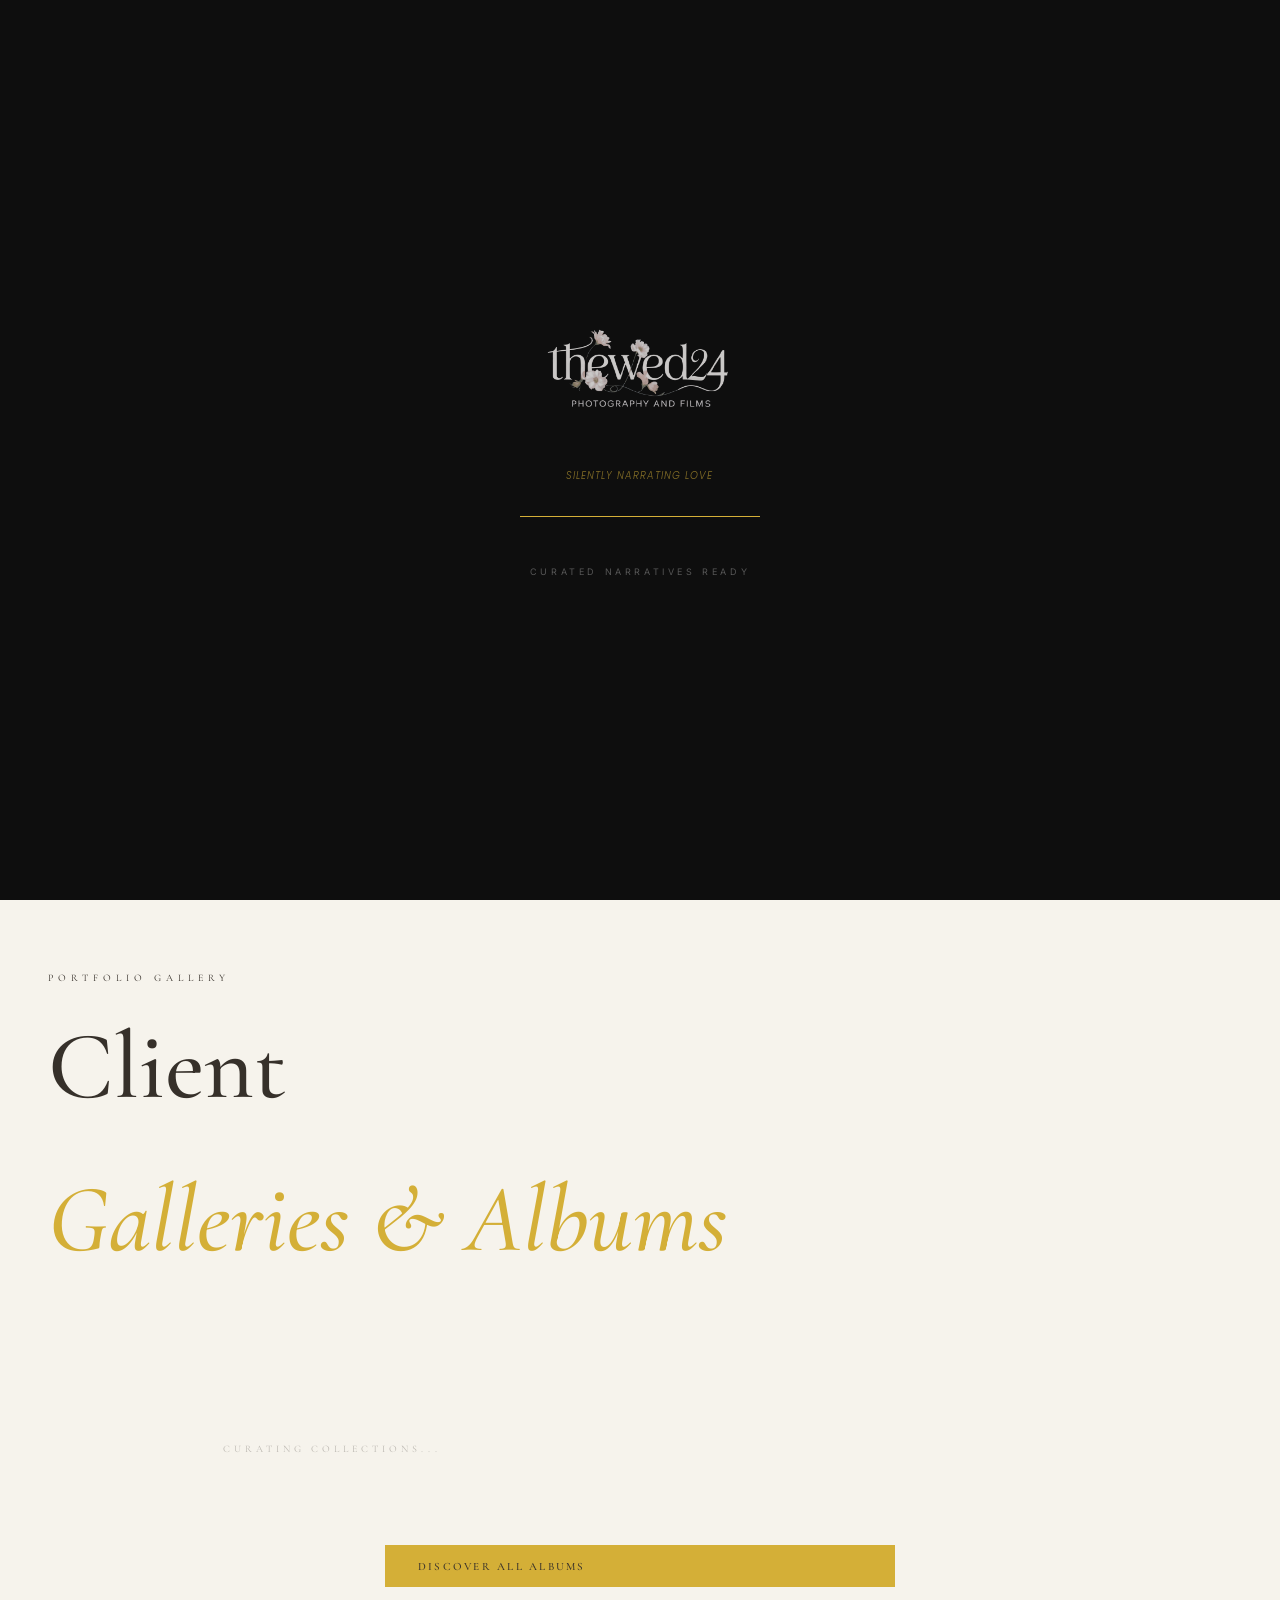
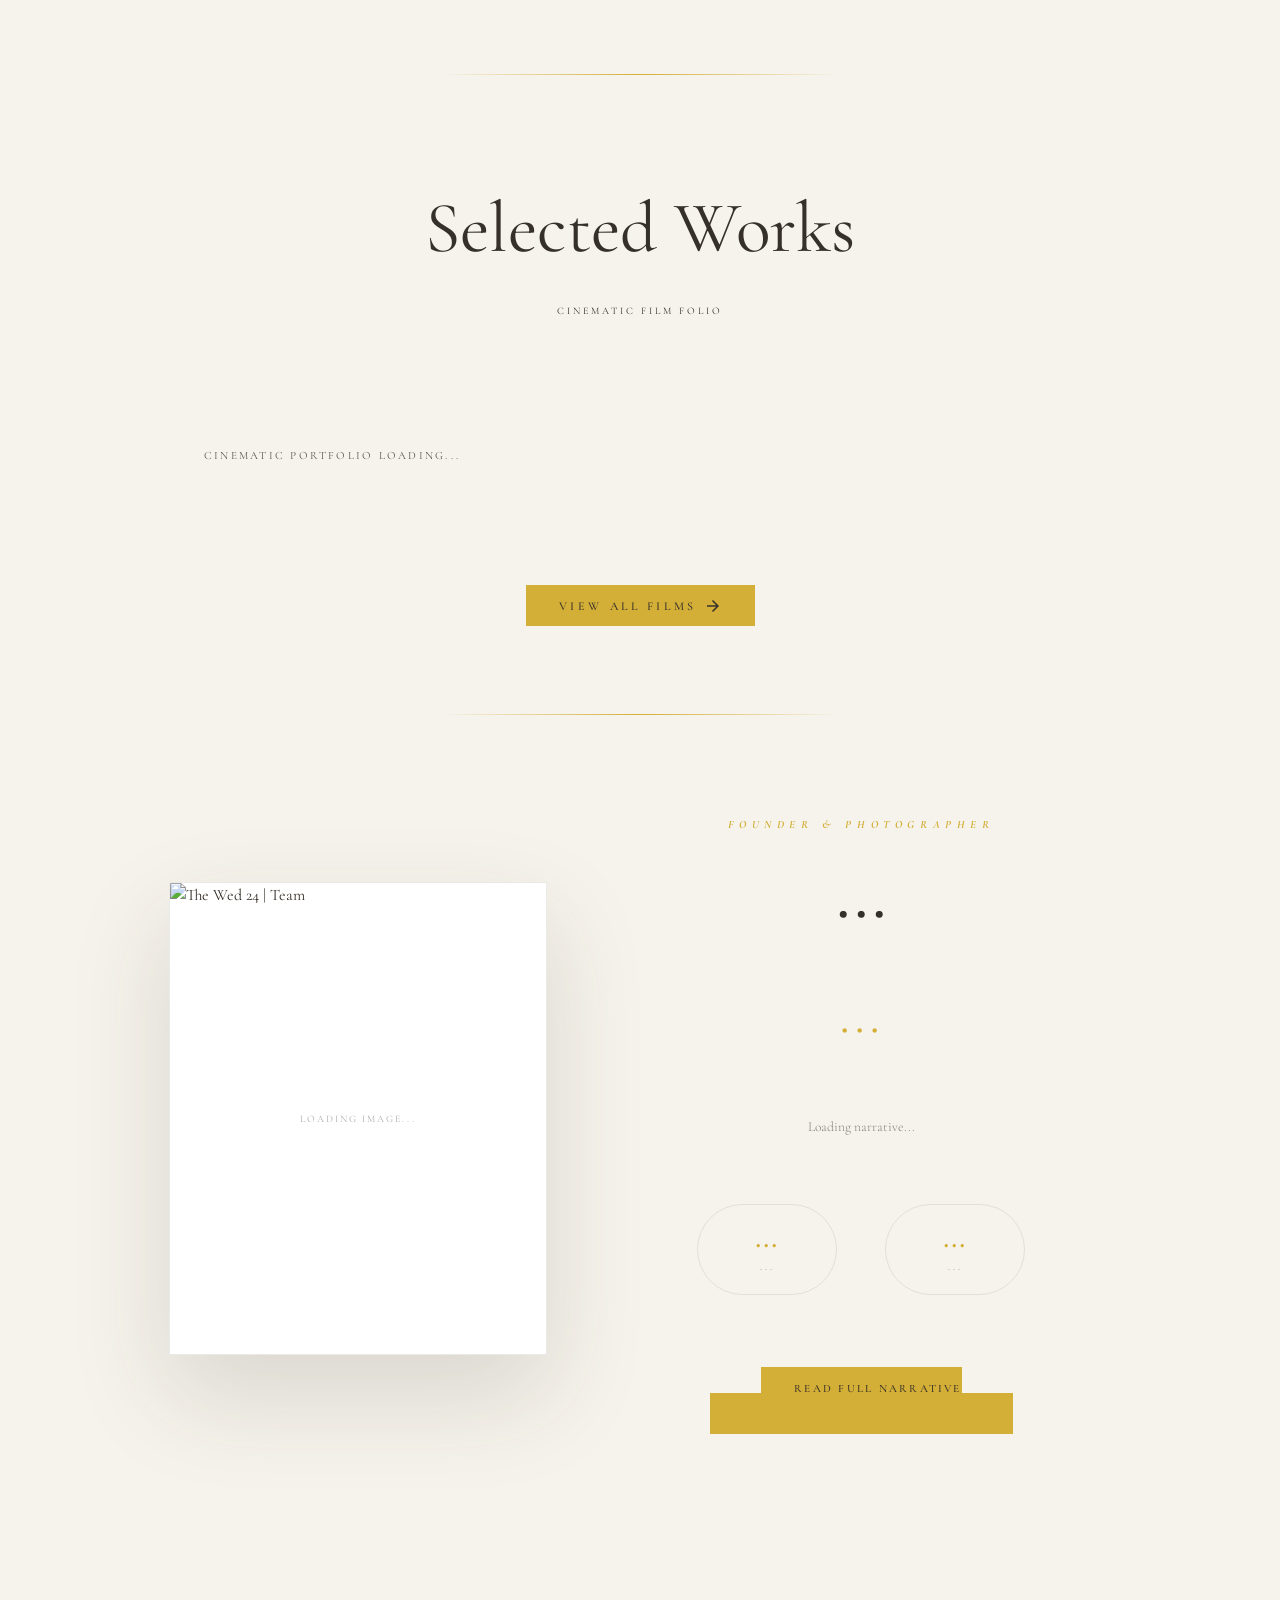
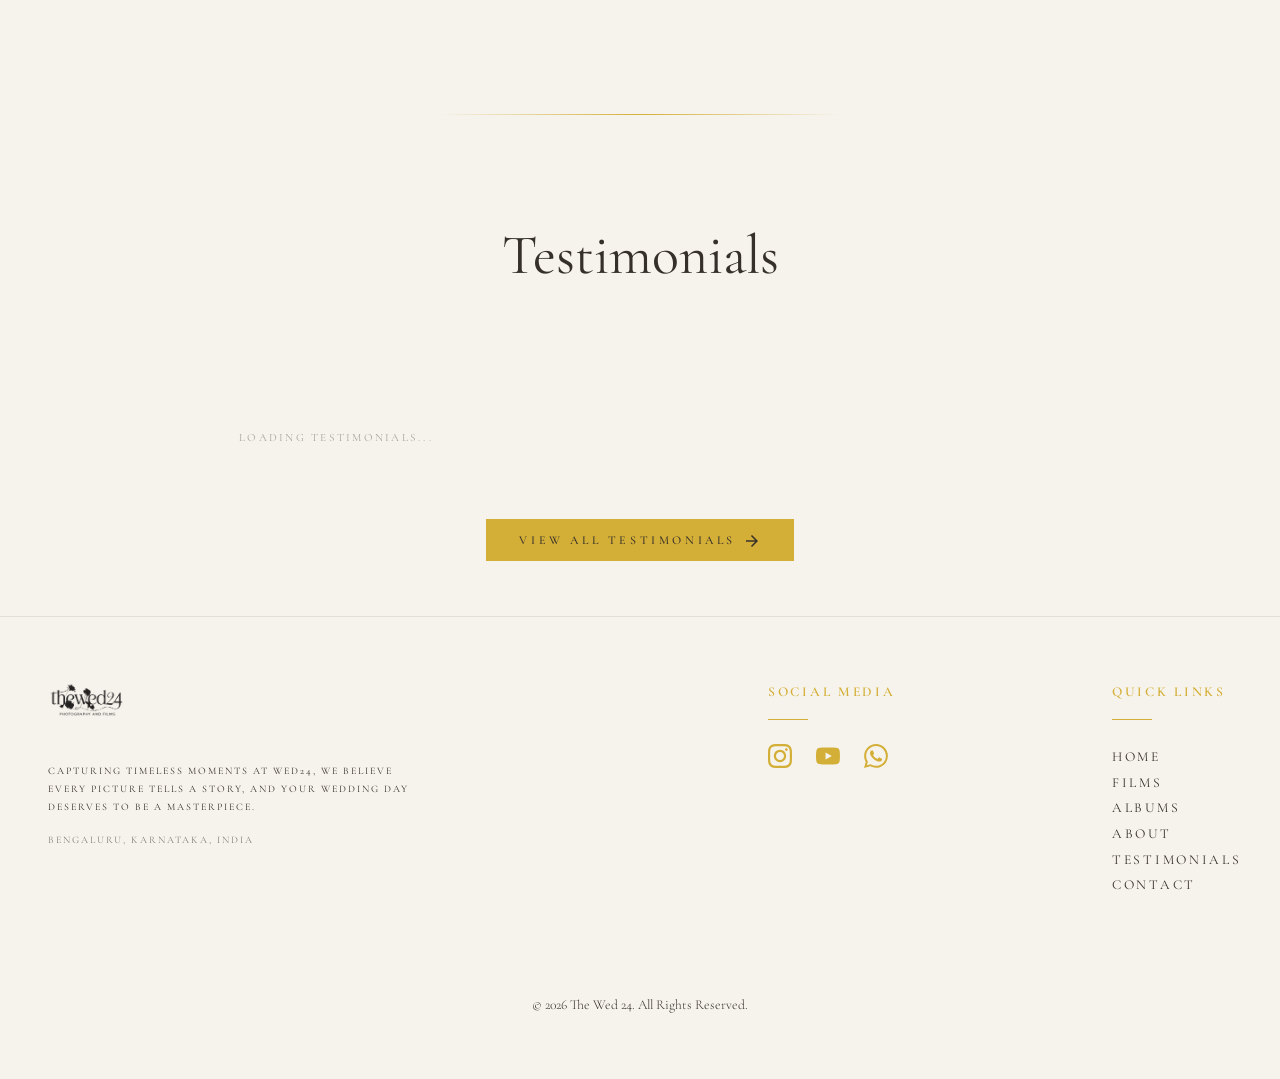
==== index.html @ e9e5adc2 "feat: enhance preloader and hero styles, update Open Graph metadata, and add linting configuration C" ====
<!DOCTYPE html>
<html lang="en">

<head>
    <meta charset="UTF-8">
    <meta name="viewport" content="width=device-width, initial-scale=1.0">
    <title>The Wed 24 | Wedding Cinematography | Bengaluru</title>
    <meta name="description"
        content="Cinematic luxury wedding photography and videography by The Wed 24. Capturing silent narratives for the timeless romantic in Bengaluru and across India.">
    <meta name="keywords"
        content="wedding photographer Bengaluru, wedding videographer Bengaluru, luxury wedding photography India, cinematic wedding films, The Wed 24">
    <link rel="canonical" href="https://thewed24.com/">
    <meta http-equiv="Content-Security-Policy" content="upgrade-insecure-requests">
    <link rel="icon" type="image/png" href="assets/the_wed_24_logo.png">

    <!-- Open Graph / Facebook -->
    <meta property="og:type" content="website">
    <meta property="og:url" content="https://thewed24.com/">
    <meta property="og:title" content="The Wed 24 | Wedding Cinematography | Bengaluru">
    <meta property="og:description"
        content="Cinematic luxury wedding photography and videography by The Wed 24. Capturing silent narratives for the timeless romantic.">
    <meta property="og:image" content="https://thewed24.com/assets/the_wed_24_logo.png">
    <meta property="og:image:type" content="image/png">
    <meta property="og:image:width" content="600">
    <meta property="og:image:height" content="600">

    <!-- Twitter -->
    <meta property="twitter:card" content="summary_large_image">
    <meta property="twitter:url" content="https://thewed24.com/">
    <meta property="twitter:title" content="The Wed 24 | Wedding Cinematography | Bengaluru">
    <meta property="twitter:description"
        content="Cinematic luxury wedding photography and videography by The Wed 24. Capturing silent narratives for the timeless romantic.">
    <meta property="twitter:image" content="https://thewed24.com/assets/the_wed_24_logo.png">

    <!-- JSON-LD Structured Data -->
    <script type="application/ld+json">
    {
      "@context": "https://schema.org",
      "@type": "LocalBusiness",
      "name": "The Wed 24",
      "image": "https://thewed24.com/assets/laptop-hero.JPG",
      "@id": "https://thewed24.com",
      "url": "https://thewed24.com",
      "telephone": "+919535802538",
      "address": {
        "@type": "PostalAddress",
        "streetAddress": "",
        "addressLocality": "Bengaluru",
        "addressRegion": "Karnataka",
        "postalCode": "",
        "addressCountry": "IN"
      },
      "geo": {
        "@type": "GeoCoordinates",
        "latitude": 12.9716,
        "longitude": 77.5946
      },
      "openingHoursSpecification": {
        "@type": "OpeningHoursSpecification",
        "dayOfWeek": [
          "Monday",
          "Tuesday",
          "Wednesday",
          "Thursday",
          "Friday",
          "Saturday"
        ],
        "opens": "09:00",
        "closes": "18:00"
      },
      "sameAs": [
        "https://www.instagram.com/thewed24"
      ]
    }
    </script>

    <!-- Fonts -->
    <link rel="preconnect" href="https://fonts.googleapis.com">
    <link rel="preconnect" href="https://fonts.gstatic.com" crossorigin>
    <link
        href="https://fonts.googleapis.com/css2?family=Cormorant+Garamond:ital,wght@0,300;0,400;0,500;0,600;0,700;1,300;1,400;1,500;1,600;1,700&family=Poppins:wght@200;300;400;500;600&family=Noto+Serif:ital,wght@0,300;0,400;0,700;1,300&family=Inter:wght@200;300;400;500&family=Playfair+Display:ital,wght@0,400;0,700;1,400&display=swap"
        rel="stylesheet">
    <link href="https://fonts.googleapis.com/icon?family=Material+Icons" rel="stylesheet">
    <link
        href="https://fonts.googleapis.com/css2?family=Material+Symbols+Outlined:opsz,wght,FILL,GRAD@20..48,100..700,0..1,-50..200"
        rel="stylesheet">

    <!-- Styles -->
    <link rel="stylesheet" href="css/main.css?v=2">
    <link rel="stylesheet" href="css/components.css?v=2">
    <link rel="stylesheet" href="css/animations.css?v=2">
    <link rel="stylesheet" href="css/preloader.css?v=2">


    <style>
        /* Page-specific overrides or small tweaks */
        .hero-section {
            height: 100vh;
            display: flex;
            flex-direction: column;
            align-items: center;
            justify-content: center;
            position: relative;
            overflow: hidden;
            text-align: center;
        }

        .hero-image {
            width: 100%;
            height: 100%;
            object-fit: cover;
            display: block;
        }

        @media (max-width: 1024px) {
            .hero-section {
                grid-template-columns: 1fr;
                text-align: center;
            }

            .hero-image {
                position: absolute;
                inset: 0;
                opacity: 0.3;
                z-index: 0;
            }
        }

        .hero-content {
            z-index: 10;
            max-width: 800px;
            padding: 0 2rem;
        }

        .hero-content h1 {
            font-size: clamp(3rem, 10vw, 8rem);
            line-height: 0.9;
            margin-bottom: 2rem;
        }

        .hero-content h1 span.italic {
            display: inline-block;
        }

        .bento-grid {
            display: grid;
            grid-template-columns: repeat(12, 1fr);
            gap: 2rem;
        }

        @media (max-width: 768px) {
            .bento-grid {
                grid-template-columns: 1fr;
            }
        }

        /* Bio section consistency with About page */
        .bio-item {
            display: flex;
            align-items: center;
            justify-content: center;
            gap: 4rem;
            margin-bottom: 12rem;
        }

        .bio-image {
            width: 32%;
            max-width: 400px;
            aspect-ratio: 4/5;
            overflow: hidden;
            border: 1px solid var(--color-outline);
            background: var(--color-surface);
            box-shadow: 0 40px 100px rgba(54, 48, 42, 0.15);
        }

        .bio-content {
            width: 45%;
            max-width: 500px;
        }

        @media (max-width: 768px) {
            .bio-item {
                flex-direction: column !important;
                gap: 3rem;
                text-align: center;
            }

            .bio-image {
                width: 85%;
                max-width: 350px;
                margin: 0 auto;
            }

            .bio-content {
                width: 100%;
            }
        }
    </style>
</head>

<body>

    <!-- Premium Preloader -->
    <div id="preloader">
        <div class="preloader-content">
            <div class="preloader-logo">
                <img src="assets/the_wed_24_logo.png" alt="The Wed 24 Logo"
                    class="preloader-logo-img">
                <span class="preloader-italic brand-tagline uppercase text-[10px]" style="display: block;">Silently
                    Narrating Love</span>
            </div>

            <div class="preloader-bar-container">
                <div class="preloader-bar"></div>
            </div>

            <p class="preloader-status loading-pulse">Curating your cinematic experience...</p>
        </div>
    </div>

    <!-- Header -->
    <header id="main-header">
        <div class="logo">
            <a href="/">
                <img src="assets/the_wed_24_logo.png" alt="The Wed 24 Logo" class="header-logo">
            </a>
        </div>
        <nav class="hidden-mobile">
            <ul>
                <li><a href="films">Films</a></li>
                <li><a href="album">Albums</a></li>
                <li><a href="pre-wedding">Pre-Wedding</a></li>
                <li><a href="about">About</a></li>
                <li><a href="testimonials">Testimonials</a></li>
            </ul>
        </nav>
        <div class="flex items-center gap-6">
            <a href="contact" class="btn hidden-mobile">Contact</a>
            <button class="mobile-menu-btn" id="menu-open">
                <span class="material-symbols-outlined">menu</span>
            </button>
        </div>
    </header>

    <!-- Mobile Nav Overlay -->
    <div class="mobile-nav-overlay" id="mobile-menu">
        <button class="close-menu-btn" id="menu-close">
            <span class="material-symbols-outlined">close</span>
        </button>
        <a href="films">Films</a>
        <a href="album">Albums</a>
        <a href="pre-wedding">Pre-Wedding</a>
        <a href="about">About</a>
        <a href="testimonials">Testimonials</a>
        <a href="contact">Contact</a>
    </div>

    <!-- Hero Section -->
    <section class="hero-section section-dark">
        <div class="absolute inset-0 z-0 h-full w-full">
            <img src="assets/laptop-hero.JPG" alt="The Wed 24 | Luxury Cinematic Frame" class="hero-image hero-zoom">
            <div class="absolute inset-0 bg-black/60"></div>
        </div>

        <div class="hero-content relative z-10" style="text-shadow: 0 2px 20px rgba(0,0,0,0.4);">
                    <h1 class="brand-headline stagger-in delay-1 text-shadow-lg">The Silent <br> <span
                        class="italic font-light">Narrative</span></h1>
            <p class="brand-tagline tracking-vogue-lg uppercase text-xs stagger-in delay-2 mb-16">
                Cinematography for the
                timeless romantic</p>

            <div class="hero-actions pt-8">
                <a href="contact" class="btn btn-primary px-16 py-5 text-sm tracking-widest stagger-in delay-3"
                    class="btn btn-primary px-16 py-5 text-sm tracking-widest stagger-in delay-3 btn-consultation">Book
                    Consultation</a>
            </div>
        </div>
    </section>


    <!-- Albums section Preview (Moved to follow Hero) -->
    <section class="py-32 px-12 overflow-hidden">
        <div class="max-w-7xl mx-auto">
            <div class="flex flex-col md:flex-row justify-between items-end gap-12 mb-24 fade-in">
                <div>
                    <span class="text-[10px] tracking-[0.5em] text-primary/60 uppercase block mb-4">Portfolio
                        Gallery</span>
                    <h2 class="brand-headline text-7xl md:text-8xl mb-12">Client <br> <span
                            class="italic text-primary">Galleries & Albums</span></h2>
                </div>
            </div>

            <div id="homeAlbumsContainer" class="grid grid-cols-1 md:grid-cols-2 lg:grid-cols-3 gap-x-12 gap-y-32">
                <!-- Albums will be injected here -->
                <div class="col-span-full py-20 text-center opacity-30 uppercase tracking-[0.4em] text-[10px]">
                    Curating Collections...
                </div>
            </div>

            <div class="text-center mt-24 fade-in">
                <a href="album" class="btn px-16 py-6 inline-flex items-center gap-6 group">
                    <span class="text-xs uppercase tracking-widest">Discover All Albums</span>
                    <span
                        class="material-icons text-lg transition-transform group-hover:translate-x-2">arrow_right_alt</span>
                </a>
            </div>
        </div>
    </section>

    <div class="section-divider-gold fade-in"></div>

    <!-- Selected Works -->

    <section class="py-32 px-12 max-w-7xl">
        <div class="text-center mb-32">
            <h2 class="text-6xl font-normal fade-in mb-4">Selected Works</h2>
            <p class="text-[10px] tracking-vogue uppercase fade-in">Cinematic Film Folio</p>
        </div>

        <div id="homeSelectedWorksContainer" class="grid grid-cols-1 md:grid-cols-2 gap-x-12 gap-y-24">
            <!-- Loading Indicator -->
            <div class="col-span-full py-20 text-center opacity-80 uppercase tracking-widest text-xs animate-pulse">
                Cinematic Portfolio Loading...
            </div>
        </div>

        <!-- View All Films CTA -->
        <div class="text-center mt-32 fade-in">
            <a href="films" class="btn px-16 py-5 inline-flex items-center gap-4 group">
                View All Films
                <span class="material-icons text-lg transition-transform group-hover:translate-x-1">arrow_forward</span>
            </a>
        </div>
    </section>

    <div class="section-divider-gold fade-in"></div>

    <section class="py-32 px-12 max-w-7xl mx-auto">
        <!-- Profile 01: The Filmmaker -->
        <div class="bio-item">
            <div class="bio-image box-shadow-premium relative bg-surface-lowest">
                <!-- Loading State -->
                <div id="homeAboutImageLoader"
                    class="absolute inset-0 flex items-center justify-center opacity-40 uppercase tracking-widest text-[10px] z-10 transition-opacity duration-500">
                    Loading Image...
                </div>
                <img id="homeAboutImage" src="" alt="The Wed 24 | Team"
                    class="w-full h-full object-cover relative z-20 opacity-0 transition-opacity duration-1000"
                    onload="this.style.opacity='1'; const l=document.getElementById('homeAboutImageLoader'); if(l){l.style.display='none';}">
            </div>

            <div class="bio-content text-center">
                <span class="text-primary text-xs uppercase tracking-[0.5em] mb-12 block italic font-bold font-serif opacity-90">Founder &
                    Photographer</span>
                <h2 class="brand-headline text-6xl lg:text-7xl mb-12 leading-[0.9] text-center w-full">
                    <span id="homeAboutName">...</span> <br>
                    <span id="homeAboutSubName"
                        class="text-primary italic font-light opacity-90 text-5xl lg:text-6xl block">...</span>
                </h2>

                <div id="homeAboutBio"
                    class="philosophy-text space-y-10 text-sm lg:text-base opacity-60 leading-relaxed font-light max-w-lg mx-auto text-center">
                    <p>Loading narrative...</p>
                </div>

                <!-- Stats Pill Buttons -->
                <div class="mt-16 flex flex-wrap justify-center gap-12 bio-stats-container">
                    <div class="flex flex-col items-center stat-btn">
                        <span id="homeAboutStat1Val"
                            class="stat-number text-primary text-4xl italic font-serif font-bold">...</span>
                        <span id="homeAboutStat1Label"
                            class="stat-label text-[10px] uppercase tracking-[0.3em] mt-2 opacity-60">...</span>
                    </div>
                    <div class="flex flex-col items-center stat-btn">
                        <span id="homeAboutStat2Val"
                            class="stat-number text-primary text-4xl italic font-serif font-bold">...</span>
                        <span id="homeAboutStat2Label"
                            class="stat-label text-[10px] uppercase tracking-[0.3em] mt-2 opacity-60">...</span>
                    </div>
                </div>

                <div class="mt-20">
                    <a href="about" class="btn px-16 py-6 inline-flex items-center gap-6 group">
                        <span class="text-xs uppercase tracking-widest">Read Full Narrative</span>
                        <span
                            class="material-icons text-lg transition-transform group-hover:translate-x-2">arrow_right_alt</span>
                    </a>
                </div>
            </div>
        </div>
    </section>


    <div class="section-divider-gold fade-in"></div>

    <!-- Testimonial Section -->
    <section class="py-32 px-12">
        <h2 class="text-5xl text-center mb-32 font-normal fade-in">Testimonials</h2>
        <div id="homeTestimonialsContainer" class="grid grid-cols-1 md:grid-cols-2 gap-8 md:gap-12 max-w-7xl mx-auto">
            <!-- Dynamic Testimonials will be injected here from Supabase -->
            <div class="col-span-full py-12 text-center opacity-40 uppercase tracking-widest text-xs">Loading
                Testimonials...</div>
        </div>

        <!-- View All Testimonials CTA -->
        <div class="text-center mt-20 fade-in">
            <a href="testimonials" class="btn px-16 py-5 inline-flex items-center gap-4 group">
                View All Testimonials
                <span class="material-icons text-lg transition-transform group-hover:translate-x-1">arrow_forward</span>
            </a>
        </div>
    </section>



    <!-- Footer -->
    <footer class="py-32 px-12 border-t border-outline">
        <div class="max-w-7xl mx-auto">
            <!-- Footer Main Grid -->
            <div class="grid grid-cols-1 md:grid-cols-4 gap-20 lg:gap-32 mb-12 fade-in">
                <!-- Branding Column -->
                <div class="md:col-span-2">
                    <div class="mb-8">
                        <img src="assets/the_wed_24_logo.png" alt="The Wed 24 Logo" class="footer-logo"
                            class="footer-logo-img">
                    </div>
                    <p class="text-[10px] leading-relaxed uppercase tracking-[0.2em] max-w-sm mb-4">
                        Capturing Timeless Moments At Wed24, we believe every picture tells a story, and your wedding
                        day deserves to be a masterpiece.
                    </p>
                    <div class="text-[10px] uppercase tracking-[0.2em] opacity-60">
                        <p>Bengaluru, Karnataka, India</p>
                    </div>
                </div>

                <!-- Social & Connect Column -->
                <div class="md:col-span-1 md:pl-12 lg:pl-16">
                    <h5 class="text-sm uppercase tracking-[0.2em] text-primary mb-4 font-semibold">Social Media</h5>
                    <div class="w-10 h-px bg-primary mb-6"></div>
                    <div class="flex items-center gap-6 stagger-container">
                        <!-- Instagram -->
                        <a href="https://www.instagram.com/thewed24" target="_blank"
                            class="text-primary hover:opacity-100 transition-all footer-social-link"
                            aria-label="Instagram" rel="noopener">
                            <svg class="w-6 h-6 fill-primary" viewBox="0 0 24 24" xmlns="http://www.w3.org/2000/svg">
                                <path
                                    d="M12 2.163c3.204 0 3.584.012 4.85.07 3.252.148 4.771 1.691 4.919 4.919.058 1.265.069 1.645.069 4.849 0 3.205-.012 3.584-.069 4.849-.149 3.225-1.664 4.771-4.919 4.919-1.266.058-1.644.07-4.85.07-3.204 0-3.584-.012-4.849-.07-3.26-.149-4.771-1.699-4.919-4.92-.058-1.265-.07-1.644-.07-4.849 0-3.204.013-3.583.07-4.849.149-3.227 1.664-4.771 4.919-4.919 1.266-.057 1.645-.069 4.849-.069zm0-2.163c-3.259 0-3.667.014-4.947.072-4.358.2-6.78 2.618-6.98 6.98-.059 1.281-.073 1.689-.073 4.948 0 3.259.014 3.668.072 4.948.2 4.358 2.618 6.78 6.98 6.98 1.281.058 1.689.072 4.948.072 3.259 0 3.668-.014 4.948-.072 4.354-.2 6.782-2.618 6.979-6.98.059-1.28.073-1.689.073-4.948 0-3.259-.014-3.667-.072-4.947-.196-4.354-2.617-6.78-6.979-6.98-1.281-.059-1.69-.073-4.949-.073zm0 5.838c-3.403 0-6.162 2.759-6.162 6.162s2.759 6.163 6.162 6.163 6.162-2.759 6.162-6.163c0-3.403-2.759-6.162-6.162-6.162zm0 10.162c-2.209 0-4-1.79-4-4 0-2.209 1.791-4 4-4s4 1.791 4 4c0 2.21-1.791 4-4 4zm6.406-11.845c-.796 0-1.441.645-1.441 1.44s.645 1.44 1.441 1.44c.795 0 1.439-.645 1.439-1.44s-.644-1.44-1.439-1.44z" />
                            </svg>
                        </a>
                        <!-- YouTube -->
                        <a href="https://www.youtube.com/@thewed24" target="_blank"
                            class="text-primary hover:opacity-100 transition-all footer-social-link"
                            aria-label="YouTube" rel="noopener">
                            <svg class="w-6 h-6 fill-primary" viewBox="0 0 24 24" xmlns="http://www.w3.org/2000/svg">
                                <path
                                    d="M23.498 6.186a3.016 3.016 0 0 0-2.122-2.136C19.505 3.545 12 3.545 12 3.545s-7.505 0-9.377.505A3.017 3.017 0 0 0 .502 6.186C0 8.07 0 12 0 12s0 3.93.502 5.814a3.016 3.016 0 0 0 2.122 2.136c1.871.505 9.376.505 9.376.505s7.505 0 9.377-.505a3.015 3.015 0 0 0 2.122-2.136C24 15.93 24 12 24 12s0-3.93-.502-5.814zM9.545 15.568V8.432L15.818 12l-6.273 3.568z" />
                            </svg>
                        </a>
                        <!-- WhatsApp -->
                        <a href="https://wa.me/919535802538" target="_blank"
                            class="text-primary hover:opacity-100 transition-all footer-social-link"
                            aria-label="WhatsApp" rel="noopener">
                            <svg class="w-6 h-6 fill-primary" viewBox="0 0 24 24" xmlns="http://www.w3.org/2000/svg">
                                <path
                                    d="M17.472 14.382c-.297-.149-1.758-.867-2.03-.967-.273-.099-.471-.148-.67.15-.197.297-.767.966-.94 1.164-.173.199-.347.223-.644.075-.297-.15-1.255-.463-2.39-1.475-.883-.788-1.48-1.761-1.653-2.059-.173-.297-.018-.458.13-.606.134-.133.298-.347.446-.52.149-.174.198-.298.298-.497.099-.198.05-.371-.025-.52-.075-.149-.669-1.612-.916-2.207-.242-.579-.487-.5-.669-.51-.173-.008-.371-.01-.57-.01-.198 0-.52.074-.792.372-.272.297-1.04 1.016-1.04 2.479 0 1.462 1.065 2.875 1.213 3.074.149.198 2.096 3.2 5.077 4.487.709.306 1.262.489 1.694.625.712.227 1.36.195 1.871.118.571-.085 1.758-.719 2.006-1.413.248-.694.248-1.289.173-1.413-.074-.124-.272-.198-.57-.347m-5.421 7.403h-.004a9.87 9.87 0 01-5.031-1.378l-.361-.214-3.741.982.998-3.648-.235-.374a9.86 9.86 0 01-1.51-5.26c.001-5.45 4.436-9.884 9.888-9.884 2.64 0 5.122 1.03 6.988 2.898a9.825 9.825 0 012.893 6.994c-.003 5.45-4.437 9.884-9.885 9.884m8.413-18.297A11.815 11.815 0 0012.05 0C5.495 0 .16 5.335.157 11.892c0 2.096.547 4.142 1.588 5.945L0 24l6.335-1.662c1.72.94 3.659 1.437 5.63 1.438h.004c6.554 0 11.89-5.335 11.893-11.893a11.821 11.821 0 00-3.48-8.413z" />
                            </svg>
                        </a>

                    </div>
                </div>

                <!-- Quick Links Column -->
                <div class="md:col-span-1 md:pl-12 lg:pl-20">
                    <h5 class="text-sm uppercase tracking-[0.2em] text-primary mb-4 font-semibold">Quick Links</h5>
                    <div class="w-10 h-px bg-primary mb-6"></div>
                    <ul class="space-y-6">
                        <li><a href="/" class="text-sm uppercase tracking-widest transition-colors">Home</a>
                        </li>
                        <li><a href="films" class="text-sm uppercase tracking-widest transition-colors">Films</a>
                        </li>
                        <li><a href="album" class="text-sm uppercase tracking-widest transition-colors">Albums</a>
                        </li>
                        <li><a href="about" class="text-sm uppercase tracking-widest transition-colors">About</a>
                        </li>
                        <li><a href="testimonials"
                                class="text-sm uppercase tracking-widest transition-colors">Testimonials</a>
                        </li>
                        <li><a href="contact" class="text-sm uppercase tracking-widest transition-colors">Contact</a>
                        </li>

                    </ul>
                </div>
            </div>
            <p class="pt-12 text-sm text-center font-light fade-in">
                © 2026 The Wed 24. All Rights Reserved.
            </p>
        </div>
    </footer>

    <!-- Firebase & Handlers -->
    <script type="module" src="js/preloader.js"></script>
    <script type="module" src="js/home-about-handler.js"></script>
    <script type="module" src="js/home-films-handler.js"></script>
    <script type="module" src="js/home-albums-handler.js"></script>
    <script type="module" src="js/testimonials-handler.js"></script>
    <script src="js/animations.js?v=2"></script>

    <script>
        // Header scroll effect
        window.onscroll = function () {
            var header = document.getElementById('main-header');
            if (window.pageYOffset > 50) {
                header.classList.add('scrolled');
            } else {
                header.classList.remove('scrolled');
            }
        };
    </script>
</body>

</html>
---- css/main.css ----
/* Ensure preloader tagline is block */
.preloader-italic.brand-tagline {
    display: block;
}
/* Ensure preloader tagline is block */
.preloader-italic.brand-tagline {
    display: block;
}
/* Ensure preloader tagline is block */
.preloader-italic.brand-tagline {
    display: block;
}

/* Ensure hero headline has text shadow */
.text-shadow-lg {
    text-shadow: 0 2px 20px rgba(0,0,0,0.4);
}
/* Remove inline style: display: block for preloader tagline */
.preloader-italic.brand-tagline {
    display: block;
}
/* Custom classes for moved inline styles */
.preloader-logo-img {
    height: 100px;
    width: auto;
    margin-bottom: 20px;
}

.footer-logo-img {
    height: 50px;
    width: auto;
}

.btn-consultation {
    background: var(--color-primary);
    color: #000;
    font-weight: 600;
    box-shadow: 0 10px 40px rgba(0,0,0,0.3);
}

.text-shadow-lg {
    text-shadow: 0 2px 20px rgba(0,0,0,0.4);
}
/* main.css - Global Design System for The Wed 24 */

/* Critical Utils */
.w-3 {
    width: 0.75rem !important;
}

.h-3 {
    height: 0.75rem !important;
}

.w-4 {
    width: 1rem !important;
}

.h-4 {
    height: 1rem !important;
}

.w-5 {
    width: 1.25rem !important;
}

.h-5 {
    height: 1.25rem !important;
}

.w-6 {
    width: 1.5rem !important;
}

.h-6 {
    height: 1.5rem !important;
}

.w-8 {
    width: 2rem !important;
}

.w-10 {
    width: 2.5rem !important;
    /* Lightly increased width as requested */
}

.h-px {
    height: 1px !important;
}

.mb-6 {
    margin-bottom: 1.5rem !important;
}

.bg-primary {
    background-color: var(--color-primary) !important;
}

.bg-surface-lowest {
    background-color: var(--color-surface-lowest) !important;
}

.border-outline {
    border-color: var(--color-outline) !important;
}

.text-\[9px\] {
    font-size: 9px !important;
}

.text-\[10px\] {
    font-size: 10px !important;
}

.text-\[11px\] {
    font-size: 11px !important;
}

.tracking-\[0\.1em\] {
    letter-spacing: 0.1em !important;
}

.tracking-\[0\.2em\] {
    letter-spacing: 0.2em !important;
}

.tracking-\[0\.4em\] {
    letter-spacing: 0.4em !important;
}

.tracking-\[0\.7em\] {
    letter-spacing: 0.7em !important;
}

.tracking-widest {
    letter-spacing: 0.2em !important;
}

.opacity-30 {
    opacity: 0.3 !important;
}

.opacity-40 {
    opacity: 0.4 !important;
}

.opacity-50 {
    opacity: 0.5 !important;
}

.opacity-60 {
    opacity: 0.6 !important;
}

.opacity-80 {
    opacity: 0.8 !important;
}

.leading-relaxed {
    line-height: 1.8 !important;
}

.max-w-sm {
    max-width: 24rem !important;
}

.pt-36 {
    padding-top: 9rem !important;
}

.mb-3 {
    margin-bottom: 0.75rem !important;
}

.gap-20 {
    gap: 5rem !important;
}

@media (min-width: 1024px) {
    .lg\:gap-32 {
        gap: 8rem !important;
    }

    .lg\:pl-16 {
        padding-left: 4rem !important;
    }

    .lg\:pl-20 {
        padding-left: 5rem !important;
    }
}

:root {
    /* Color Palette (Based on Lightbucket Productions) */
    --color-bg: #F6F3EC;
    --color-surface: #EFEBE1;
    --color-surface-container: #E8E2D2;
    --color-surface-high: #E0DACA;
    --color-surface-lowest: #FFFFFF;
    --color-on-surface: #36302A;
    --color-on-surface-variant: #6D645E;
    --color-primary: #D4AF37;
    /* Metallic Gold */
    --color-on-primary: #FFFFFF;
    --color-outline: rgba(54, 48, 42, 0.1);
    --text-primary: var(--color-on-surface);
    --text-secondary: var(--color-on-surface-variant);

    /* Typography Tokens */
    --font-headline: 'Cormorant Garamond', serif;
    --font-subheading: 'Cormorant Garamond', serif;
    --font-body: 'Cormorant Garamond', serif;
    --font-brand-headline: 'Cormorant Garamond', serif;
    --font-brand-tagline: 'Poppins', sans-serif;

    /* Spacing & Transitions */
    --transition-slow: 0.7s cubic-bezier(0.4, 0, 0.2, 1);
    --transition-medium: 0.4s ease;
}

* {
    margin: 0;
    padding: 0;
    box-sizing: border-box;
}

body {
    background-color: var(--color-bg);
    color: var(--text-primary);
    font-family: var(--font-body);
    line-height: 1.6;
    overflow-x: hidden;
    -webkit-font-smoothing: antialiased;
    -moz-osx-font-smoothing: grayscale;
}

.section-light {
    background-color: var(--color-bg);
    --text-primary: var(--color-on-surface);
    --text-secondary: var(--color-on-surface-variant);
    color: var(--text-primary);
}

.section-dark {
    background-color: var(--color-on-surface);
    --text-primary: var(--color-surface-lowest);
    --text-secondary: rgba(255, 255, 255, 0.6);
    color: var(--text-primary);
}

/* Ensure headings and common elements follow the section theme */
.section-dark h1, .section-dark h2, .section-dark h3, .section-dark h4, .section-dark h5, .section-dark h6 {
    color: var(--text-primary);
}

.section-dark .opacity-40, .section-dark .opacity-60 {
    color: var(--text-secondary);
}

.section-light h1, .section-light h2, .section-light h3, .section-light h4, .section-light h5, .section-light h6 {
    color: var(--text-primary);
}

h1,
h2,
h3,
h4,
.font-serif {
    font-family: var(--font-headline);
}

.brand-headline {
    font-family: var(--font-brand-headline) !important;
    font-weight: 500;
    color: var(--text-primary);
}

.brand-tagline {
    font-family: var(--font-brand-tagline) !important;
    font-weight: 300;
    color: var(--text-secondary);
}

a {
    color: inherit;
    text-decoration: none;
    transition: var(--transition-medium);
}

.footer-social-link {
    display: inline-flex;
    align-items: center;
    justify-content: center;
    padding: 0.6rem;
    margin: -0.6rem;
    border-radius: 50%;
}

.footer-social-link:hover {
    background: rgba(212, 175, 55, 0.1);
}

ul {
    list-style: none;
}

/* Base Utilities */
.tracking-vogue {
    letter-spacing: 0.3em;
}

.tracking-vogue-lg {
    letter-spacing: 0.5em;
}

.tracking-\[0\.3em\] {
    letter-spacing: 0.3em;
}

.tracking-\[0\.4em\] {
    letter-spacing: 0.4em;
}

.tracking-\[0\.5em\] {
    letter-spacing: 0.5em;
}

.tracking-tight {
    letter-spacing: -0.02em;
}

.uppercase {
    text-transform: uppercase;
}

.italic {
    font-style: italic;
}

.font-light {
    font-weight: 300;
}

.font-normal {
    font-weight: 400;
}

.font-medium {
    font-weight: 500;
}

.font-semibold {
    font-weight: 600 !important;
}

.font-bold {
    font-weight: 700 !important;
}

.text-primary {
    color: var(--color-primary);
}

.text-xs {
    font-size: 0.7rem;
}

.text-sm {
    font-size: 0.85rem;
}

.text-lg {
    font-size: 1.1rem;
}

.text-xl {
    font-size: 1.25rem;
}

.text-2xl {
    font-size: 1.5rem;
}

.text-3xl {
    font-size: 2rem;
}

.text-4xl {
    font-size: 2.5rem;
}

.text-5xl {
    font-size: 3.5rem;
}

.text-6xl {
    font-size: 4.5rem;
}

.text-7xl {
    font-size: 6rem;
}

.text-center {
    text-align: center;
}

.text-right {
    text-align: right;
}

.max-w-7xl {
    max-width: 1280px;
    margin: 0 auto;
}

.max-w-2xl {
    max-width: 42rem;
}

.px-12 {
    padding-left: 3rem;
    padding-right: 3rem;
}

.pl-12 {
    padding-left: 3rem;
}

.py-24 {
    padding-top: 3rem;
    padding-bottom: 3rem;
}

.py-32 {
    padding-top: 4rem;
    padding-bottom: 4rem;
}
.py-16 {
    padding-top: 2rem !important;
    padding-bottom: 2rem !important;
}

.section-divider-gold {
    max-width: 400px;
    width: 80%;
    height: 1px;
    background: linear-gradient(90deg, transparent, var(--color-primary), transparent);
    margin: 2rem auto;
    opacity: 0.4;
}

/* Margin & Padding Utilities */
.mt-4 {
    margin-top: 1rem;
}

.mt-8 {
    margin-top: 2rem;
}

.mt-12 {
    margin-top: 3rem;
}

.mt-16 {
    margin-top: 4rem;
}

.mt-20 {
    margin-top: 5rem;
}

.mt-24 {
    margin-top: 6rem;
}

.mt-28 {
    margin-top: 7rem;
}

.mt-32 {
    margin-top: 8rem;
}

.mb-4 {
    margin-bottom: 1rem;
}

.mb-8 {
    margin-bottom: 2rem;
}

.mb-12 {
    margin-bottom: 3rem;
}

.mb-16 {
    margin-bottom: 4rem;
}

.mb-20 {
    margin-bottom: 5rem;
}

.mb-24 {
    margin-bottom: 6rem;
}

.mb-28 {
    margin-bottom: 7rem;
}

.mb-32 {
    margin-bottom: 8rem;
}

.pt-12 {
    padding-top: 3rem;
}

.pt-16 {
    padding-top: 4rem;
}

.pt-32 {
    padding-top: 8rem;
}

.pb-12 {
    padding-bottom: 3rem;
}

.pb-32 {
    padding-bottom: 8rem;
}

.px-16 {
    padding-left: 4rem;
    padding-right: 4rem;
}

.py-5 {
    padding-top: 1.25rem;
    padding-bottom: 1.25rem;
}

/* Icon Alignment */
.material-icons {
    vertical-align: middle;
    display: inline-flex;
    align-items: center;
    justify-content: center;
}

.border-t {
    border-top-width: 1px;
    border-top-style: solid;
}

.border-white\/5 {
    border-color: rgba(255, 255, 255, 0.05);
}

.fill-current {
    fill: currentColor !important;
}

.fill-primary {
    fill: var(--color-primary) !important;
}

/* Layout Utilities */
.flex {
    display: flex;
}

.flex-col {
    flex-direction: column;
}

.items-center {
    align-items: center;
}

.justify-center {
    justify-content: center;
}

.justify-between {
    justify-content: space-between;
}

.gap-4 {
    gap: 1rem;
}

.gap-6 {
    gap: 1.5rem;
}

.gap-8 {
    gap: 2rem;
}

.gap-12 {
    gap: 3rem;
}

.gap-x-12 {
    column-gap: 3rem;
}

.gap-y-6 {
    row-gap: 1.5rem;
}

.w-full {
    width: 100%;
}

.h-full {
    height: 100%;
}

.min-h-full {
    min-height: 100%;
}

.absolute {
    position: absolute;
}

.relative {
    position: relative;
}

.inset-0 {
    inset: 0;
}

.z-0 {
    z-index: 0;
}

.z-10 {
    z-index: 10;
}

.hidden-mobile {
    display: block;
}

/* Flex & Text Utilities */
.whitespace-nowrap {
    white-space: nowrap !important;
}

.overflow-hidden {
    overflow: hidden !important;
}

.text-ellipsis {
    text-overflow: ellipsis !important;
}

.truncate {
    overflow: hidden !important;
    text-overflow: ellipsis !important;
    white-space: nowrap !important;
}

.flex-1 {
    flex: 1 1 0% !important;
}

.shrink-0 {
    flex-shrink: 0 !important;
}

/* Grid Utilities */
.grid {
    display: grid;
}

.grid-cols-1 {
    grid-template-columns: repeat(1, minmax(0, 1fr));
}

.grid-cols-2 {
    grid-template-columns: repeat(2, minmax(0, 1fr));
}

.grid-cols-3 {
    grid-template-columns: repeat(3, minmax(0, 1fr));
}

.grid-cols-4 {
    grid-template-columns: repeat(4, minmax(0, 1fr));
}

.gap-x-12 {
    column-gap: 3rem;
}

.gap-y-24 {
    row-gap: 6rem;
}

.gap-y-32 {
    row-gap: 8rem;
}

@media (min-width: 768px) {
    .md\:grid-cols-2 {
        grid-template-columns: repeat(2, minmax(0, 1fr));
    }

    .md\:grid-cols-3 {
        grid-template-columns: repeat(3, minmax(0, 1fr));
    }

    .md\:grid-cols-4 {
        grid-template-columns: repeat(4, minmax(0, 1fr));
    }

    .md\:grid-cols-12 {
        grid-template-columns: repeat(12, minmax(0, 1fr));
    }
}

/* Responsive Overrides to Fix Horizontal Overflow */
@media (max-width: 768px) {
    .px-16 {
        padding-left: 1.5rem !important;
        padding-right: 1.5rem !important;
    }

    .section-divider-gold {
        max-width: 90% !important;
        width: 90% !important;
    }

    .brand-headline {
        font-size: 2.2rem !important;
        letter-spacing: 0.1em !important;
        white-space: normal !important;
    }

    .brand-tagline {
        font-size: 0.6rem !important;
        letter-spacing: 0.3em !important;
    }
}

@media (min-width: 768px) {
    .md\:col-span-2 {
        grid-column: span 2 / span 2;
    }

    .md\:col-span-5 {
        grid-column: span 5 / span 5;
    }

    .md\:col-span-7 {
        grid-column: span 7 / span 7;
    }

    .md\:col-span-12 {
        grid-column: span 12 / span 12;
    }
}

/* Aspect Ratios */
.aspect-video,
.aspect-\[16\/9\] {
    aspect-ratio: 16 / 9;
}

.aspect-square {
    aspect-ratio: 1 / 1;
}

.aspect-portrait {
    aspect-ratio: 4 / 5;
}

/* Responsive adjustments */
/* Responsive Column Utilities for Masonry */
.columns-1 {
    column-count: 1 !important;
}

@media (min-width: 768px) {
    .md\:columns-2 {
        column-count: 2 !important;
    }
    
    .md\:columns-3 {
        column-count: 3 !important;
    }
    
    .md\:columns-4 {
        column-count: 4 !important;
    }
}

.break-inside-avoid {
    break-inside: avoid !important;
}

@media (max-width: 1024px) {
    :root {
        --font-size-hero: 4rem;
    }

    .hidden-mobile {
        display: none !important;
    }
}

@media (max-width: 768px) {
    .px-12 {
        padding-left: 1rem !important;
        padding-right: 1rem !important;
    }

    .py-24 {
        padding-top: 4rem;
        padding-bottom: 4rem;
    }

    h1 {
        font-size: 3rem !important;
        line-height: 1.1 !important;
    }

    .text-6xl {
        font-size: 2.8rem !important;
    }

    .hero-content h1 {
        font-size: 3.5rem !important;
    }

    .logo {
        font-size: 1rem !important;
        width: auto !important;
        white-space: nowrap !important;
    }
}

::selection {
    background-color: var(--color-primary);
    color: var(--color-on-primary);
}

/* Animations */
.fade-in {
    animation: fadeIn 1.2s cubic-bezier(0.4, 0, 0.2, 1) forwards;
}

.stagger-in {
    opacity: 0;
    transform: translateY(30px);
    animation: staggerIn 1s cubic-bezier(0.4, 0, 0.2, 1) forwards;
}

.delay-1 {
    animation-delay: 0.2s;
}

.delay-2 {
    animation-delay: 0.4s;
}

.delay-3 {
    animation-delay: 0.6s;
}

@keyframes fadeIn {
    from {
        opacity: 0;
        transform: translateY(20px);
    }

    to {
        opacity: 1;
        transform: translateY(0);
    }
}

@keyframes staggerIn {
    from {
        opacity: 0;
        transform: translateY(30px);
    }

    to {
        opacity: 1;
        transform: translateY(0);
    }
}

.hero-zoom {
    animation: slowZoom 20s linear infinite alternate;
}

@keyframes slowZoom {
    from {
        transform: scale(1);
    }

    to {
        transform: scale(1.1);
    }
}
---- css/components.css ----
/* components.css - UI Components for The Wed 24 */

/* Header & Navigation */
header {
    position: fixed;
    top: 0;
    left: 0;
    width: 100%;
    z-index: 1000;
    padding: 0.4rem 3rem; /* More compact height for desktops */
    display: flex;
    justify-content: space-between;
    align-items: center;
    background: rgba(246, 243, 236, 0.7);
    backdrop-filter: blur(25px) saturate(180%);
    -webkit-backdrop-filter: blur(25px) saturate(180%);
    border-bottom: 1px solid rgba(54, 48, 42, 0.08);
    transition: all 0.5s cubic-bezier(0.4, 0, 0.2, 1);
}

header.scrolled {
    padding: 0.3rem 3rem; /* Minimum height when scrolling */
    background: rgba(246, 243, 236, 0.95);
    border-bottom-color: rgba(54, 48, 42, 0.15);
    box-shadow: 0 4px 30px rgba(54, 48, 42, 0.05);
}

.logo {
    display: flex;
    align-items: center;
}

.header-logo, .footer-logo {
    height: 40px; /* Base height for desktop */
    width: auto;
    object-fit: contain;
    transition: height 0.4s ease;
    filter: brightness(0.2); /* Make silver logo dark for light theme */
}

header.scrolled .header-logo {
    height: 32px; /* Smaller height when scrolled */
}

@media (max-width: 768px) {
    .header-logo {
        height: 30px;
    }
}

@media (max-width: 480px) {
    .logo {
        font-size: 0.9rem; /* Smaller font on very narrow screens */
        letter-spacing: 0.02em;
    }
}

nav ul {
    display: flex;
    gap: 3rem;
}

@media (max-width: 1024px) {
    header { padding: 1rem 1.5rem; }
    header.scrolled { padding: 0.7rem 1.5rem; }
    nav { display: none; }
    .mobile-menu-btn { display: block !important; }
}

/* Detail pages: ensure content clears fixed header on mobile */
@media (max-width: 768px) {
    #album-detail-view {
        padding-top: calc(140px + env(safe-area-inset-top)) !important;
    }
}

.mobile-menu-btn {
    display: none;
    background: none;
    border: none;
    color: var(--color-on-surface); /* Already dark charcoal */
    cursor: pointer;
    font-size: 1.5rem;
}

.mobile-menu-btn span {
    color: var(--color-on-surface);
}

.mobile-nav-overlay {
    position: fixed;
    inset: 0;
    background: var(--color-bg);
    z-index: 2000;
    display: flex;
    flex-direction: column;
    justify-content: center;
    align-items: center;
    gap: 3rem;
    opacity: 0;
    visibility: hidden;
    transition: var(--transition-medium);
}

.mobile-nav-overlay.active {
    opacity: 1;
    visibility: visible;
}

.mobile-nav-overlay a {
    font-size: 1.5rem;
    letter-spacing: 0.3em;
    text-transform: uppercase;
    font-family: var(--font-headline);
}

.close-menu-btn {
    position: absolute;
    top: 2rem;
    right: 1.5rem;
    background: none;
    border: none;
    color: var(--color-on-surface);
    font-size: 2rem;
    cursor: pointer;
}

nav a {
    font-size: 0.75rem;
    font-weight: 400; /* Increased weight slightly for better black legibility */
    letter-spacing: 0.2em;
    text-transform: uppercase;
    color: #000000;
    opacity: 1;
    transition: var(--transition-medium);
}

nav a:hover, nav a.active {
    color: var(--color-primary);
    opacity: 1;
}

/* Specific fix for Contact button in header to be black as requested */
header .btn-outline {
    color: #000000 !important;
}

header .btn-outline:hover {
    color: #000000 !important;
}

/* Buttons */
.btn {
    padding: 0.8rem 2rem;
    font-size: 0.75rem;
    letter-spacing: 0.3em;
    text-transform: uppercase;
    cursor: pointer;
    transition: var(--transition-medium);
    border: 1px solid var(--color-primary);
    background-color: var(--color-primary);
    color: #36302A; /* Dark charcoal for contrast on gold */
    font-weight: 500;
}

.btn:hover {
    background-color: #36302A;
    color: var(--color-primary);
    border-color: #36302A;
    transform: translateY(-2px);
    box-shadow: 0 10px 30px rgba(54, 48, 42, 0.1);
}

.btn-outline {
    background-color: transparent !important;
    color: var(--color-primary) !important;
    border: 1px solid var(--color-primary) !important;
}

.btn-outline:hover {
    background-color: var(--color-primary) !important;
    color: #36302A !important;
    transform: translateY(-2px);
    box-shadow: 0 10px 30px rgba(212, 175, 55, 0.2);
}

/* Cards */
.glass-card {
    background: rgba(54, 48, 42, 0.03);
    backdrop-filter: blur(15px);
    border: 1px solid rgba(54, 48, 42, 0.05);
    padding: 3rem;
    transition: var(--transition-medium);
}

.glass-card:hover {
    background: rgba(54, 48, 42, 0.05);
    border-color: var(--color-primary);
}

/* Image Containers */
.image-container {
    overflow: hidden;
    position: relative;
}

.image-container img {
    width: 100%;
    height: 100%;
    object-fit: cover;
    transition: transform 1.2s cubic-bezier(0.4, 0, 0.2, 1), filter 0.8s ease;
}

.work-item:hover .image-container img {
    transform: scale(1.08) rotate(1deg);
    filter: brightness(0.7) saturate(1.2);
}

.cinematic-overlay-play {
    position: absolute;
    inset: 0;
    display: flex;
    align-items: center;
    justify-content: center;
    background: rgba(212, 175, 55, 0.1);
    opacity: 0;
    transition: all 0.6s ease;
    pointer-events: none;
    z-index: 5;
}

.work-item:hover .cinematic-overlay-play {
    opacity: 1;
    background: rgba(0, 0, 0, 0.4);
}

.cinematic-overlay {
    position: absolute;
    inset: 0;
    background: linear-gradient(to bottom, rgba(14,14,14,0.1) 0%, rgba(14,14,14,0.8) 100%);
    pointer-events: none;
}

/* Forms */
/* Collection Cards */
.collection-card {
    background: rgba(54, 48, 42, 0.05); /* Soft Charcoal variant */
    border: 1px solid rgba(54, 48, 42, 0.08);
    padding: 5rem 3rem;
    text-align: center;
    transition: all 0.7s cubic-bezier(0.4, 0, 0.2, 1);
    display: flex;
    flex-direction: column;
    height: 100%;
    position: relative;
    backdrop-filter: blur(10px);
}

.collection-card:hover {
    transform: translateY(-20px);
    background: rgba(54, 48, 42, 0.08);
    border-color: rgba(212, 175, 55, 0.4);
    box-shadow: 0 40px 100px -20px rgba(54, 48, 42, 0.1), 
                0 0 40px -10px rgba(212, 175, 55, 0.1);
}

.collection-card.featured {
    border-color: rgba(212, 175, 55, 0.3);
    background: rgba(54, 48, 42, 0.03);
}

.featured-badge {
    position: absolute;
    top: 0;
    left: 50%;
    transform: translate(-50%, -50%);
    background: var(--color-primary);
    color: black;
    padding: 0.3rem 1.2rem;
    font-size: 0.55rem;
    letter-spacing: 0.2em;
    text-transform: uppercase;
    font-weight: 700;
    box-shadow: 0 10px 20px rgba(212, 175, 55, 0.2);
    transition: all 0.5s ease;
}

.collection-card:hover .featured-badge {
    transform: translate(-50%, -80%);
    box-shadow: 0 20px 40px rgba(212, 175, 55, 0.4);
}

.collection-card h4 {
    font-size: 0.9rem;
    margin-bottom: 2.5rem;
    font-weight: 500;
    text-transform: uppercase;
    letter-spacing: 0.4em;
    border: 1px solid rgba(54, 48, 42, 0.15);
    padding: 0.8rem 2.5rem;
    display: inline-block;
    color: rgba(54, 48, 42, 0.85);
    transition: all 0.5s cubic-bezier(0.4, 0, 0.2, 1);
    border-bottom: 1px solid rgba(54, 48, 42, 0.05);
}

.collection-card:hover h4 {
    border-color: rgba(54, 48, 42, 0.4);
    background: rgba(212, 175, 55, 0.05);
    color: var(--color-on-surface);
}

.collection-card .label {
    font-size: 0.65rem;
    letter-spacing: 0.2em;
    text-transform: uppercase;
    opacity: 0.6;
    margin-bottom: 1rem;
}

.collection-card .description {
    font-size: 0.9rem;
    opacity: 0.9;
    margin-bottom: 3rem;
    line-height: 1.8;
}

.collection-card .features {
    padding: 0;
    margin: 0 0 4rem 0;
    font-size: 0.95rem;
    opacity: 0.9;
}

.collection-card .features li {
    margin-bottom: 0.75rem;
    position: relative;
    padding-left: 0;
}

.package-price {
    color: var(--color-primary) !important;
    font-weight: 700 !important;
    margin-top: 2rem !important;
    font-size: 1.8rem !important;
    list-style: none !important;
    letter-spacing: 0.05em !important;
}

.collection-card .btn-text {
    font-family: var(--font-headline);
    font-style: italic;
    font-size: 1.2rem;
    color: var(--color-on-surface);
    margin-top: auto;
    opacity: 0.8;
}

.collection-card .btn-text:hover {
    color: var(--color-primary);
    opacity: 1;
}

/* Bento Grid Staggered */
.bento-staggered {
    display: grid;
    grid-template-columns: repeat(12, 1fr);
    gap: 4rem;
}

.bento-staggered > div:nth-child(2) {
    margin-top: 8rem;
}

.bento-staggered > div:nth-child(4) {
    margin-top: -8rem;
}

@media (max-width: 768px) {
    .bento-staggered {
        grid-template-columns: 1fr;
        gap: 4rem;
    }
    .bento-staggered > div:nth-child(n) {
        margin-top: 0 !important;
    }
}

@media (max-width: 768px) {
    .bio-item {
        grid-template-columns: 1fr;
        gap: 6rem;
        text-align: center; /* Centering for Tablet/Mobile */
    }

    .bio-stats-container {
        justify-content: center;
        gap: 1rem !important;
    }

    .stat-btn {
        padding: 0.8rem 1.5rem !important;
        min-width: 110px !important;
    }

    .stat-btn .stat-number {
        font-size: 1.4rem !important;
    }

    .stat-btn .stat-label {
        font-size: 8px !important;
    }
}

.hero-actions {
    margin-top: 4.5rem;
    position: relative;
    z-index: 10;
    text-align: center;
}
/* Responsive Packages Row for Mobile */
@media (max-width: 768px) {
    .packages-row-mobile {
        grid-template-columns: 1fr !important;
        gap: 2rem !important;
    }

    .packages-row-mobile .collection-card,
    .packages-row-mobile .package-card {
        padding: 3rem 1.5rem !important;
        text-align: center !important;
        border: 1px solid rgba(255, 255, 255, 0.1) !important;
        background: rgba(255, 255, 255, 0.02) !important;
    }

    .packages-row-mobile .collection-card.featured {
        border-color: rgba(212, 175, 55, 0.3) !important;
        background: rgba(212, 175, 55, 0.03) !important;
    }

    .packages-row-mobile .collection-card h4,
    .packages-row-mobile .package-card h2 {
        font-size: 1.8rem !important;
        margin-bottom: 1rem !important;
    }

    .packages-row-mobile .collection-card .description,
    .packages-row-mobile .package-card p {
        font-size: 0.9rem !important;
        line-height: 1.6 !important;
        margin-bottom: 2rem !important;
    }

    .packages-row-mobile .collection-card .features,
    .packages-row-mobile .package-card ul {
        font-size: 0.85rem !important;
        margin-bottom: 2rem !important;
    }

    .packages-row-mobile .collection-card .btn,
    .packages-row-mobile .package-card .btn {
        width: 100% !important;
        padding: 1rem !important;
        font-size: 0.75rem !important;
    }

    .packages-row-mobile .package-price {
        font-size: 1.5rem !important;
        margin-top: 1.5rem !important;
    }

    .featured-badge {
        font-size: 0.6rem !important;
        padding: 0.4rem 1rem !important;
        top: 0 !important;
    }

    .collection-card h4 {
        padding: 0.6rem 1rem !important;
        font-size: 0.8rem !important;
        letter-spacing: 0.2em !important;
        margin-bottom: 2rem !important;
    }
}

/* Testimonial Card */
.testimonial-card-dribbble {
    background: var(--color-surface-lowest);
    border: 1px solid var(--color-primary);
    border-radius: 40px;
    padding: 3.5rem;
    display: flex;
    flex-direction: column;
    gap: 1.5rem;
    transition: all 0.4s cubic-bezier(0.165, 0.84, 0.44, 1);
    height: auto;
    align-self: flex-start; /* Ensure it doesn't stretch if container is flex */
}

.testimonial-card-dribbble:hover {
    transform: translateY(-8px);
    box-shadow: 0 40px 100px rgba(54, 48, 42, 0.05);
}

/* Home Page specific override */
#homeTestimonialsContainer .testimonial-card-dribbble {
    background: var(--color-bg);
}

/* All cards now follow the same sleek style of the first card */


.card-quote-icon {
    color: var(--color-primary);
    font-size: 5rem;
    line-height: 0.5;
    opacity: 0.4;
    font-family: serif;
    margin-bottom: 0.5rem;
}

.stars-preview {
    color: var(--color-primary);
    font-size: 1.2rem !important;
    letter-spacing: 0.2em;
}

.card-body-text {
    font-size: 1.6rem;
    line-height: 1.5;
    color: var(--color-on-surface);
    font-weight: 300;
    /* flex-grow: 1 removed to prevent height expansion */

    font-family: var(--font-headline);
    font-style: italic;
    opacity: 0.8;
}

.card-footer {
    display: flex;
    align-items: center;
    gap: 1.5rem;
    margin-top: 1rem;
}

.author-avatar {
    width: 64px;
    height: 64px;
    border-radius: 50%;
    background: var(--color-surface-container);
    display: flex;
    align-items: center;
    justify-content: center;
    color: var(--color-primary);
}

.author-info {
    display: flex;
    flex-direction: column;
}

.author-name-bold {
    font-weight: 500;
    font-size: 1.1rem;
    color: var(--color-on-surface);
    letter-spacing: 0.3em;
    text-transform: uppercase;
}

.author-title-sub {
    font-size: 0.8rem;
    color: #777;
}

/* Mobile grid height and spacing adjustment */
@media (max-width: 768px) {
    .testimonial-card-dribbble {
        padding: 2.5rem 1.5rem !important;
        gap: 1rem !important;
        border-radius: 24px !important;
    }
    .testimonial-card-dribbble .card-quote-icon {
        font-size: 3rem !important;
    }
    .testimonial-card-dribbble .card-body-text {
        font-size: 1.1rem !important;
        line-height: 1.5 !important;
        margin-bottom: 1rem !important;
    }
    .testimonial-card-dribbble .author-avatar {
        width: 48px !important;
        height: 48px !important;
    }
    .testimonial-card-dribbble .author-name-bold {
        font-size: 0.9rem !important;
    }
}

/* Targeted padding reduction for mobile packages section */
@media (max-width: 768px) {
    .pkg-section {
        padding-left: 0.5rem !important;
        padding-right: 0.5rem !important;
        padding-top: 2rem !important;
        padding-bottom: 2rem !important;
    }
    .pkg-section h2 {
        margin-bottom: 1.5rem !important;
        font-size: 2.5rem !important;
    }
}

/* Utility for fitting and filling images */
.object-contain {
    object-fit: contain !important;
}

.object-cover {
    object-fit: cover !important;
}

/* Lightbox Gallery */
.lightbox {
    position: fixed;
    top: 0;
    left: 0;
    width: 100%;
    height: 100%;
    background: rgba(5, 5, 5, 0.98);
    backdrop-filter: blur(20px);
    z-index: 2000;
    display: none;
    opacity: 0;
    transition: opacity 0.5s ease;
    justify-content: center;
    align-items: center;
}

.lightbox.active {
    display: flex;
    opacity: 1;
}

.lightbox-content {
    position: relative;
    max-width: 90%;
    max-height: 80vh;
    display: flex;
    flex-direction: column;
    align-items: center;
}

.lightbox-content img {
    max-width: 100%;
    max-height: 100%;
    object-fit: contain;
    box-shadow: 0 30px 60px rgba(0, 0, 0, 0.5);
    transform: scale(0.95);
    transition: transform 0.6s cubic-bezier(0.2, 1, 0.3, 1);
}

.lightbox.active .lightbox-content img {
    transform: scale(1);
}

.lightbox-caption {
    margin-top: 2rem;
    text-align: center;
    color: var(--color-on-surface);
}

.lightbox-close,
.lightbox-prev,
.lightbox-next {
    position: absolute;
    background: none;
    border: none;
    color: white;
    cursor: pointer;
    transition: all 0.3s ease;
    z-index: 2010;
}

.lightbox-close {
    top: 2rem;
    right: 2rem;
}

.lightbox-close .material-symbols-outlined {
    font-size: 2.5rem;
    font-weight: 200;
}

.lightbox-prev {
    left: 2rem;
    top: 50%;
    transform: translateY(-50%);
}

.lightbox-next {
    right: 2rem;
    top: 50%;
    transform: translateY(-50%);
}

.lightbox-prev .material-symbols-outlined,
.lightbox-next .material-symbols-outlined {
    font-size: 3rem;
    font-weight: 100;
    opacity: 0.3;
}

.lightbox-prev:hover .material-symbols-outlined,
.lightbox-next:hover .material-symbols-outlined {
    opacity: 1;
    transform: scale(1.1);
}

.lightbox-close:hover {
    transform: rotate(90deg);
}

/* Stat Pill Buttons */
.stat-btn {
    display: inline-flex;
    flex-direction: column;
    align-items: center;
    padding: 1.2rem 2.5rem;
    border: 1px solid var(--color-outline);
    border-radius: 99px;
    transition: all 0.4s cubic-bezier(0.165, 0.84, 0.44, 1);
    min-width: 140px;
    background: transparent;
    cursor: default;
}

.stat-btn:hover {
    border-color: var(--color-primary);
    background: rgba(212, 175, 55, 0.05);
    transform: translateY(-4px);
    box-shadow: 0 10px 30px rgba(0, 0, 0, 0.2);
}

.stat-btn .stat-number {
    font-size: 1.8rem;
    color: var(--color-primary);
    font-family: var(--font-serif);
    font-weight: 300;
    line-height: 1;
}

.stat-btn .stat-label {
    font-size: 9px;
    text-transform: uppercase;
    letter-spacing: 0.2em;
    opacity: 0.4;
    margin-top: 0.4rem;
}

/* Loading Spinner */
.loader-container {
    display: none;
    flex-direction: column;
    align-items: center;
    justify-content: center;
    padding: 10rem 0;
    width: 100%;
}

.loader-container.active {
    display: flex;
}

.loader {
    width: 48px;
    height: 48px;
    border: 2px solid var(--color-primary);
    border-bottom-color: transparent;
    border-radius: 50%;
    display: inline-block;
    box-sizing: border-box;
    animation: rotation 1s linear infinite;
    margin-bottom: 1.5rem;
}

.loader-text {
    font-size: 0.75rem;
    letter-spacing: 0.3em;
    text-transform: uppercase;
    color: var(--color-primary);
    opacity: 0.7;
}

@keyframes rotation {
    0% {
        transform: rotate(0deg);
    }
    100% {
        transform: rotate(360deg);
    }
}


/* Biography & Profile Sections (Staggered Bio) */
.bio-item {
    display: flex;
    align-items: center;
    gap: 8rem;
    margin-bottom: 12rem;
    width: 100%;
}

.bio-item:nth-child(even) {
    flex-direction: row-reverse;
}

.bio-image {
    width: 60%;
    aspect-ratio: 4/5;
    overflow: hidden;
    border: 1px solid var(--color-outline);
    background: var(--color-surface-low);
    box-shadow: 0 40px 100px rgba(0, 0, 0, 0.4);
    position: relative;
    border-radius: 2px;
}

.bio-image img {
    width: 100%;
    height: 100%;
    object-fit: cover;
    transition: all 1.2s cubic-bezier(0.4, 0, 0.2, 1);
}

.bio-item:hover .bio-image img {
    transform: scale(1.05);
}

.bio-content {
    width: 40%;
    max-width: 500px;
}

@media (max-width: 1024px) {
    .bio-item {
        flex-direction: column !important;
        gap: 4rem;
        margin-bottom: 8rem;
    }

    .bio-image, .bio-content {
        width: 100%;
        max-width: none;
    }
    
    .bio-content {
        text-align: center;
        padding: 0 2rem;
        display: flex;
        flex-direction: column;
        align-items: center;
    }

    .bio-stats-container {
        justify-content: center;
        width: 100%;
    }
}

/* Album Preview Section on Homepage */
.album-preview-item {
    transition: all 0.6s cubic-bezier(0.165, 0.84, 0.44, 1);
}

.album-preview-item:hover {
    transform: translateY(-10px);
}

.album-preview-item .image-wrapper {
    position: relative;
    overflow: hidden;
    aspect-ratio: 3/4;
}

.album-preview-item .image-wrapper img {
    transition: transform 1.2s cubic-bezier(0.2, 1, 0.3, 1);
}

.album-preview-item:hover .image-wrapper img {
    transform: scale(1.1);
}

.album-preview-item h3 {
    font-family: var(--font-serif);
    transition: color 0.4s ease;
}

.album-preview-item:hover h3 {
    color: var(--color-primary);
}

/* Album title + action row (Home/Albums/Pre-wedding) */
.album-title-action-row {
    display: flex;
    align-items: center;
    justify-content: space-between;
    gap: 1rem;
    flex-wrap: wrap;
}

.album-title-action-row .album-title {
    flex: 1 1 18rem;
    min-width: 0;
    overflow: hidden;
    text-overflow: ellipsis;
    white-space: nowrap;
}

.album-title-action-row .album-action-btn {
    flex: 0 0 auto;
}

@media (max-width: 640px) {
    .album-title-action-row {
        display: grid;
        grid-template-columns: minmax(0, 1fr) auto;
        align-items: center;
    }

    .album-title-action-row .album-title {
        white-space: normal;
        overflow: hidden;
        display: -webkit-box;
        -webkit-box-orient: vertical;
        -webkit-line-clamp: 2;
    }

    .album-title-action-row .album-action-btn {
        margin-left: 0;
    }
}

/* Testimonial Components */
.testimonial-card-dribbble {
    background: var(--color-surface-lowest);
    border: 1px solid var(--color-outline);
    box-shadow: 0 10px 40px rgba(54, 48, 42, 0.04);
    border-radius: 24px;
    padding: 2.5rem;
    display: flex;
    flex-direction: column;
    gap: 1.5rem;
    transition: all 0.5s cubic-bezier(0.4, 0, 0.2, 1);
    height: 100%;
}

.testimonial-card-dribbble:hover {
    transform: translateY(-5px);
    border-color: var(--color-primary);
    box-shadow: 0 20px 60px rgba(54, 48, 42, 0.08);
}

.card-quote-icon {
    color: var(--color-primary);
    font-size: 3rem;
    line-height: 1;
    opacity: 0.3;
    font-family: serif;
}

.card-body-text {
    font-size: 1.1rem;
    line-height: 1.7;
    color: var(--color-on-surface); /* Darker charcoal for legibility */
    font-weight: 300;
    flex-grow: 1;
    font-style: italic;
}

.card-footer {
    display: flex;
    align-items: center;
    gap: 1rem;
    margin-top: auto;
}

.author-avatar {
    width: 44px;
    height: 44px;
    border-radius: 50%;
    background: var(--color-surface-container);
    display: flex;
    align-items: center;
    justify-content: center;
    color: var(--color-primary);
    border: 1px solid var(--color-outline);
}

.author-info {
    display: flex;
    flex-direction: column;
}

.author-name-bold {
    font-weight: 600;
    font-size: 0.85rem;
    letter-spacing: 0.1em;
    text-transform: uppercase;
    color: var(--color-on-surface);
}

.author-title-sub {
    font-size: 0.75rem;
    color: var(--color-on-surface-variant);
    opacity: 0.7;
}

.stars-preview {
    color: var(--color-primary);
    font-size: 0.7rem;
    letter-spacing: 0.2em;
    margin-bottom: 0.5rem;
}
---- css/animations.css ----
/* animations.css - Scroll & Interaction Animations */

.fade-in {
    opacity: 0;
    transform: translateY(20px);
    transition: opacity 1.2s ease, transform 1.2s ease;
}

.fade-in.visible {
    opacity: 1;
    transform: translateY(0);
}

.hero-zoom {
    animation: subtle-zoom 20s infinite alternate;
}

@keyframes subtle-zoom {
    from { transform: scale(1); }
    to { transform: scale(1.1); }
}

.stagger-in {
    opacity: 0;
    transform: translateY(30px);
    animation: fadeIn 1.2s cubic-bezier(0.4, 0, 0.2, 1) forwards;
}

@keyframes fadeIn {
    to { opacity: 1; transform: translateY(0); }
}

/* Delay classes */
.delay-1 { animation-delay: 0.1s; }
.delay-2 { animation-delay: 0.2s; }
.delay-3 { animation-delay: 0.3s; }
.delay-4 { animation-delay: 0.4s; }

/* Custom Cursor Animation */
.custom-cursor {
    width: 40px;
    height: 40px;
    border: 1px solid var(--color-primary);
    border-radius: 50%;
    position: fixed;
    pointer-events: none;
    z-index: 10000;
    transition: transform 0.15s ease-out;
}

.custom-cursor.active {
    background-color: var(--color-primary);
    transform: scale(0.5);
}

/* Premium Editorial Blur Reveal Animation */
.reveal-in {
    opacity: 0;
    filter: blur(12px);
    transform: scale(0.95);
    transition: 
        opacity 1.5s ease-out, 
        filter 1.8s cubic-bezier(0.25, 1, 0.5, 1),
        transform 1.8s cubic-bezier(0.25, 1, 0.5, 1);
    will-change: opacity, transform, filter;
}

.reveal-in.visible {
    opacity: 1;
    filter: blur(0);
    transform: scale(1);
}

/* Cinematic Stagger Delays - Slower, more 'authored' rhythm */
.reveal-delay-1 { transition-delay: 0.1s; }
.reveal-delay-2 { transition-delay: 0.25s; }
.reveal-delay-3 { transition-delay: 0.4s; }
.reveal-delay-4 { transition-delay: 0.55s; }
.reveal-delay-5 { transition-delay: 0.7s; }
.reveal-delay-6 { transition-delay: 0.85s; }
.reveal-delay-7 { transition-delay: 1.0s; }
.reveal-delay-8 { transition-delay: 1.15s; }
.reveal-delay-9 { transition-delay: 1.3s; }
.reveal-delay-10 { transition-delay: 1.45s; }
.reveal-delay-11 { transition-delay: 1.6s; }
.reveal-delay-12 { transition-delay: 1.75s; }
---- css/preloader.css ----
/* preloader.css - Premium Loading Screen for The Wed 24 */
#preloader {
    position: fixed;
    top: 0;
    left: 0;
    width: 100%;
    height: 100%;
    background-color: #0E0E0E; /* var(--color-surface-lowest) */
    display: flex;
    flex-direction: column;
    align-items: center;
    justify-content: center;
    z-index: 9999;
    transition: opacity 1s cubic-bezier(0.4, 0, 0.2, 1), visibility 1s;
}

#preloader.fade-out {
    opacity: 0;
    visibility: hidden;
    pointer-events: none;
}

.preloader-content {
    text-align: center;
    position: relative;
    display: flex;
    flex-direction: column;
    align-items: center;
    gap: 2rem;
}

.preloader-logo {
    font-family: 'Cormorant Garamond', serif;
    font-size: 2.5rem;
    font-weight: 400;
    letter-spacing: 0.3em;
    color: #D4AF37; /* var(--color-primary) */
    text-transform: uppercase;
    opacity: 0;
    transform: translateY(20px);
    animation: preloaderLogoIn 1s ease forwards;
}

.preloader-italic {
    font-style: italic;
    font-weight: 300;
    display: block;
    font-size: 1.5rem;
    letter-spacing: 0.1em;
    margin-top: 0.5rem;
    color: rgba(212, 175, 55, 0.6);
}

.preloader-bar-container {
    width: 240px;
    height: 1px;
    background: rgba(255, 255, 255, 0.05);
    position: relative;
    overflow: hidden;
}

.preloader-bar {
    position: absolute;
    top: 0;
    left: 0;
    height: 100%;
    width: 0%;
    background: #D4AF37;
    transition: width 0.4s ease;
}

.preloader-status {
    font-family: 'Inter', sans-serif;
    font-size: 9px;
    text-transform: uppercase;
    letter-spacing: 0.4em;
    color: rgba(255, 255, 255, 0.3);
    margin-top: 1rem;
}

@keyframes preloaderLogoIn {
    to {
        opacity: 1;
        transform: translateY(0);
    }
}

/* Subtle pulse for the status text */
.loading-pulse {
    animation: preloaderPulse 2s infinite;
}

@keyframes preloaderPulse {
    0% { opacity: 0.3; }
    50% { opacity: 0.6; }
    100% { opacity: 0.3; }
}
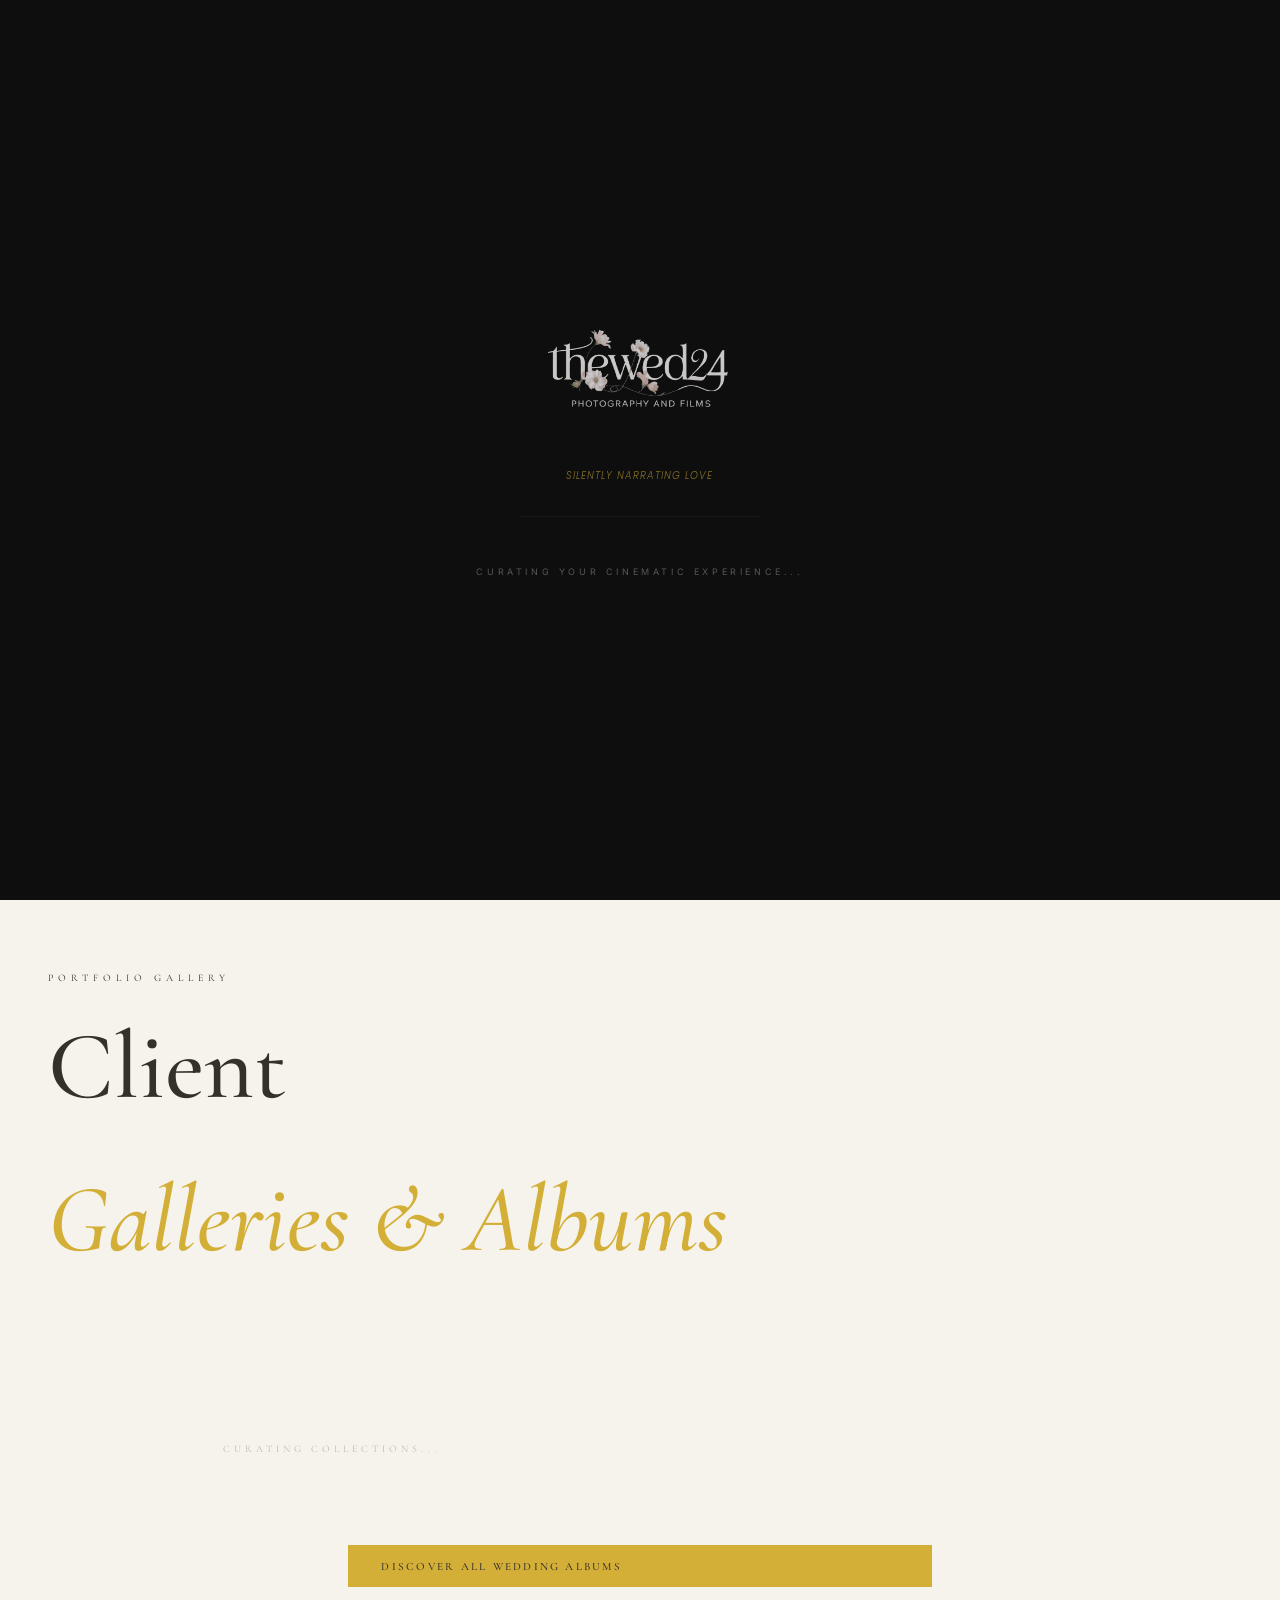
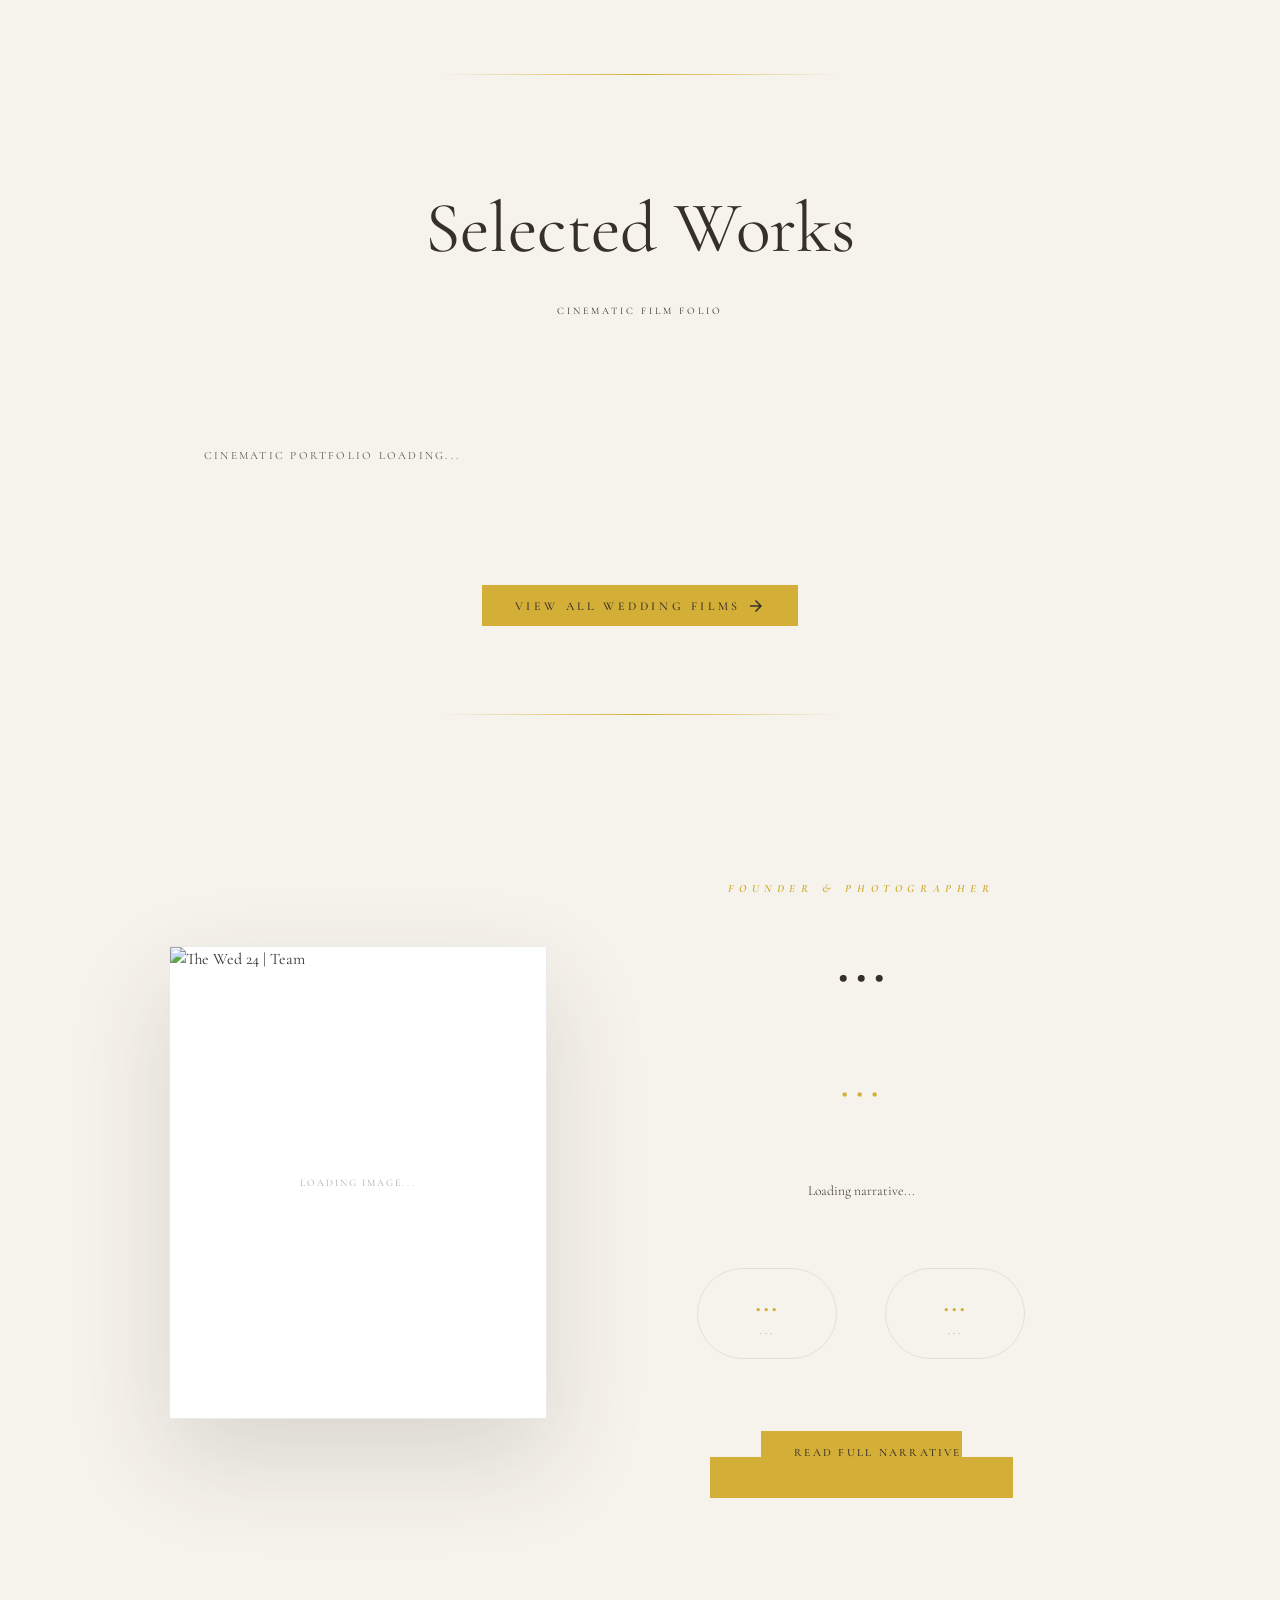
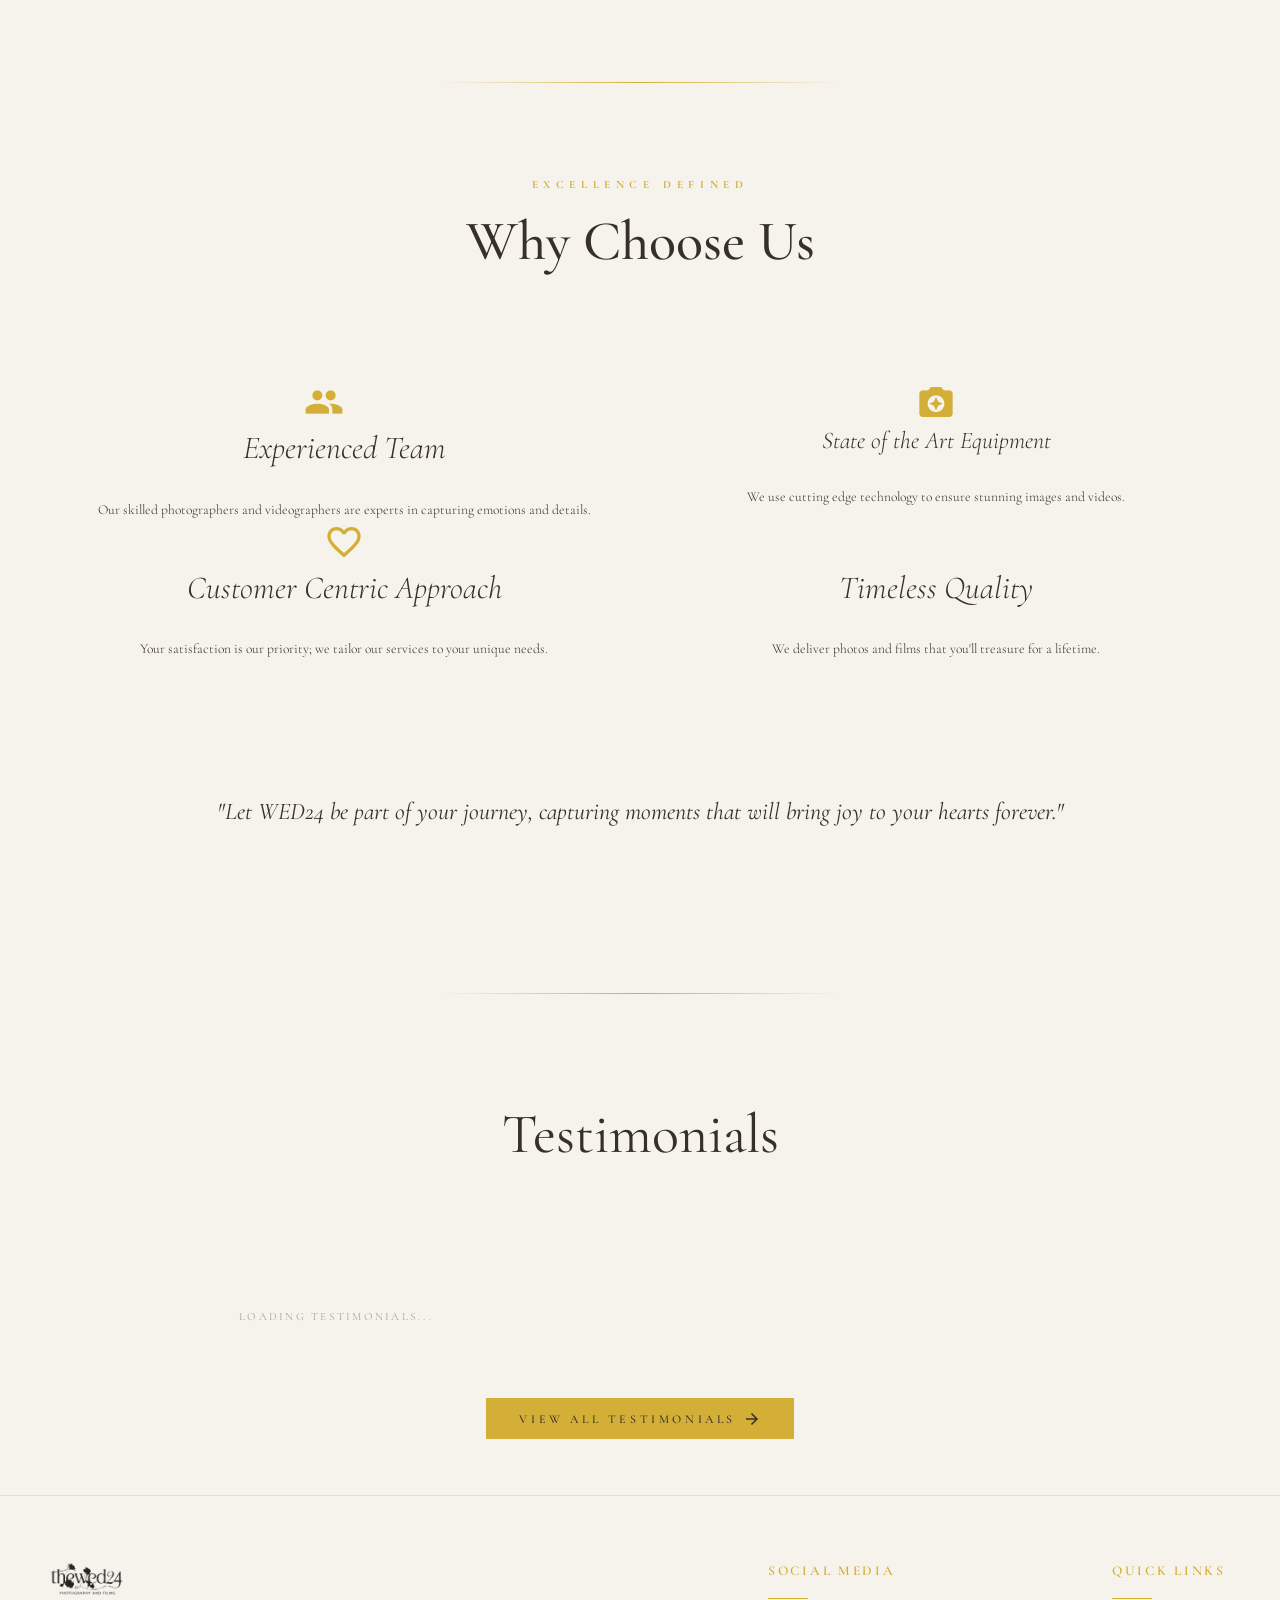
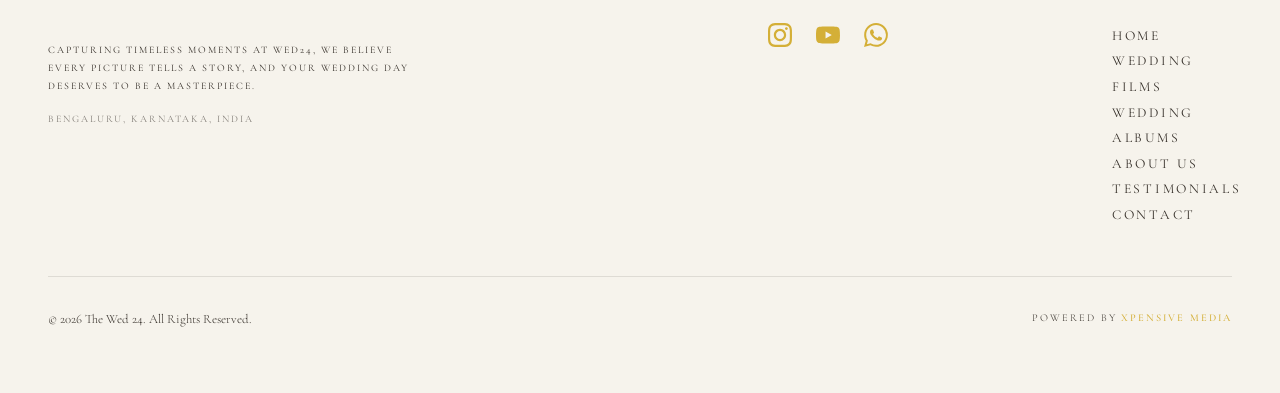
==== commit 0479cf35: "refactor: rebrand site navigation and UI labels to include prefix Wedding, update footer credits, an" ====
--- a/index.html
+++ b/index.html
@@ -19,7 +19,7 @@
     <meta property="og:title" content="The Wed 24 | Wedding Cinematography | Bengaluru">
     <meta property="og:description"
         content="Cinematic luxury wedding photography and videography by The Wed 24. Capturing silent narratives for the timeless romantic.">
-    <meta property="og:image" content="https://thewed24.com/assets/the_wed_24_logo.png">
+    <meta property="og:image" content="https://thewed24.com/assets/the_wed_24_logo.png?v=2">
     <meta property="og:image:type" content="image/png">
     <meta property="og:image:width" content="600">
     <meta property="og:image:height" content="600">
@@ -30,7 +30,7 @@
     <meta property="twitter:title" content="The Wed 24 | Wedding Cinematography | Bengaluru">
     <meta property="twitter:description"
         content="Cinematic luxury wedding photography and videography by The Wed 24. Capturing silent narratives for the timeless romantic.">
-    <meta property="twitter:image" content="https://thewed24.com/assets/the_wed_24_logo.png">
+    <meta property="twitter:image" content="https://thewed24.com/assets/the_wed_24_logo.png?v=2">
 
     <!-- JSON-LD Structured Data -->
     <script type="application/ld+json">
@@ -126,6 +126,73 @@
             }
         }
 
+        /* Hero Slideshow — Horizontal Slide */
+        .hero-slideshow {
+            position: absolute;
+            inset: 0;
+            z-index: 0;
+            width: 100%;
+            height: 100%;
+            overflow: hidden;
+        }
+
+        .hero-track {
+            display: flex;
+            width: 400%; /* 4 slides × 100% */
+            height: 100%;
+            transition: transform 0.9s cubic-bezier(0.77, 0, 0.175, 1);
+            will-change: transform;
+        }
+
+        .hero-slide {
+            position: relative;
+            width: 25%; /* each slide = 100vw (track is 400%) */
+            height: 100%;
+            flex-shrink: 0;
+        }
+
+        .hero-slide img {
+            width: 100%;
+            height: 100%;
+            object-fit: cover;
+            display: block;
+        }
+
+        .hero-slide-overlay {
+            position: absolute;
+            inset: 0;
+            background: rgba(0, 0, 0, 0.52);
+        }
+
+        /* Dot Indicators */
+        .hero-dots {
+            position: absolute;
+            bottom: 2.5rem;
+            left: 50%;
+            transform: translateX(-50%);
+            z-index: 20;
+            display: flex;
+            gap: 0.6rem;
+            align-items: center;
+        }
+
+        .hero-dot {
+            width: 6px;
+            height: 6px;
+            border-radius: 50%;
+            background: rgba(255, 255, 255, 0.4);
+            cursor: pointer;
+            transition: all 0.4s ease;
+            border: none;
+            padding: 0;
+        }
+
+        .hero-dot.active {
+            background: var(--color-primary);
+            width: 24px;
+            border-radius: 3px;
+        }
+
         .hero-content {
             z-index: 10;
             max-width: 800px;
@@ -204,8 +271,7 @@
     <div id="preloader">
         <div class="preloader-content">
             <div class="preloader-logo">
-                <img src="assets/the_wed_24_logo.png" alt="The Wed 24 Logo"
-                    class="preloader-logo-img">
+                <img src="assets/the_wed_24_logo.png" alt="The Wed 24 Logo" class="preloader-logo-img">
                 <span class="preloader-italic brand-tagline uppercase text-[10px]" style="display: block;">Silently
                     Narrating Love</span>
             </div>
@@ -227,10 +293,10 @@
         </div>
         <nav class="hidden-mobile">
             <ul>
-                <li><a href="films">Films</a></li>
-                <li><a href="album">Albums</a></li>
+                <li><a href="films">Wedding Films</a></li>
+                <li><a href="album">Wedding Albums</a></li>
                 <li><a href="pre-wedding">Pre-Wedding</a></li>
-                <li><a href="about">About</a></li>
+                <li><a href="about">About Us</a></li>
                 <li><a href="testimonials">Testimonials</a></li>
             </ul>
         </nav>
@@ -247,24 +313,41 @@
         <button class="close-menu-btn" id="menu-close">
             <span class="material-symbols-outlined">close</span>
         </button>
-        <a href="films">Films</a>
-        <a href="album">Albums</a>
+        <a href="films">Wedding Films</a>
+        <a href="album">Wedding Albums</a>
         <a href="pre-wedding">Pre-Wedding</a>
-        <a href="about">About</a>
+        <a href="about">About Us</a>
         <a href="testimonials">Testimonials</a>
         <a href="contact">Contact</a>
     </div>
 
     <!-- Hero Section -->
     <section class="hero-section section-dark">
-        <div class="absolute inset-0 z-0 h-full w-full">
-            <img src="assets/laptop-hero.JPG" alt="The Wed 24 | Luxury Cinematic Frame" class="hero-image hero-zoom">
-            <div class="absolute inset-0 bg-black/60"></div>
+        <!-- Hero Slideshow -->
+        <div class="hero-slideshow">
+            <div class="hero-track" id="heroTrack">
+                <div class="hero-slide">
+                    <img src="assets/laptop-hero-1.webp" alt="The Wed 24 | Cinematic Wedding Frame 1">
+                    <div class="hero-slide-overlay"></div>
+                </div>
+                <div class="hero-slide">
+                    <img src="assets/laptop-hero-2.webp" alt="The Wed 24 | Cinematic Wedding Frame 2">
+                    <div class="hero-slide-overlay"></div>
+                </div>
+                <div class="hero-slide">
+                    <img src="assets/laptop-hero-3.webp" alt="The Wed 24 | Cinematic Wedding Frame 3">
+                    <div class="hero-slide-overlay"></div>
+                </div>
+                <div class="hero-slide">
+                    <img src="assets/laptop-hero-4.webp" alt="The Wed 24 | Cinematic Wedding Frame 4">
+                    <div class="hero-slide-overlay"></div>
+                </div>
+            </div>
         </div>
 
         <div class="hero-content relative z-10" style="text-shadow: 0 2px 20px rgba(0,0,0,0.4);">
-                    <h1 class="brand-headline stagger-in delay-1 text-shadow-lg">The Silent <br> <span
-                        class="italic font-light">Narrative</span></h1>
+            <h1 class="brand-headline stagger-in delay-1 text-shadow-lg">The Silent <br> <span
+                    class="italic font-light">Narrative</span></h1>
             <p class="brand-tagline tracking-vogue-lg uppercase text-xs stagger-in delay-2 mb-16">
                 Cinematography for the
                 timeless romantic</p>
@@ -275,7 +358,45 @@
                     Consultation</a>
             </div>
         </div>
+
+        <!-- Dot Indicators -->
+        <div class="hero-dots" id="heroDots">
+            <button class="hero-dot active" aria-label="Slide 1"></button>
+            <button class="hero-dot" aria-label="Slide 2"></button>
+            <button class="hero-dot" aria-label="Slide 3"></button>
+            <button class="hero-dot" aria-label="Slide 4"></button>
+        </div>
     </section>
+
+    <script>
+        (function () {
+            const track = document.getElementById('heroTrack');
+            const dots = document.querySelectorAll('.hero-dot');
+            const total = dots.length;
+            let current = 0;
+            let timer;
+
+            function goTo(index) {
+                dots[current].classList.remove('active');
+                current = (index + total) % total;
+                track.style.transform = 'translateX(-' + (current * 25) + '%)';
+                dots[current].classList.add('active');
+            }
+
+            function next() { goTo(current + 1); }
+
+            function startTimer() {
+                clearInterval(timer);
+                timer = setInterval(next, 5000);
+            }
+
+            dots.forEach((dot, i) => {
+                dot.addEventListener('click', () => { goTo(i); startTimer(); });
+            });
+
+            startTimer();
+        })();
+    </script>
 
 
     <!-- Albums section Preview (Moved to follow Hero) -->
@@ -299,7 +420,7 @@
 
             <div class="text-center mt-24 fade-in">
                 <a href="album" class="btn px-16 py-6 inline-flex items-center gap-6 group">
-                    <span class="text-xs uppercase tracking-widest">Discover All Albums</span>
+                    <span class="text-xs uppercase tracking-widest">Discover All Wedding Albums</span>
                     <span
                         class="material-icons text-lg transition-transform group-hover:translate-x-2">arrow_right_alt</span>
                 </a>
@@ -327,7 +448,7 @@
         <!-- View All Films CTA -->
         <div class="text-center mt-32 fade-in">
             <a href="films" class="btn px-16 py-5 inline-flex items-center gap-4 group">
-                View All Films
+                View All Wedding Films
                 <span class="material-icons text-lg transition-transform group-hover:translate-x-1">arrow_forward</span>
             </a>
         </div>
@@ -335,7 +456,7 @@
 
     <div class="section-divider-gold fade-in"></div>
 
-    <section class="py-32 px-12 max-w-7xl mx-auto">
+    <section class="pt-32 pb-8 px-12 max-w-7xl mx-auto">
         <!-- Profile 01: The Filmmaker -->
         <div class="bio-item">
             <div class="bio-image box-shadow-premium relative bg-surface-lowest">
@@ -350,7 +471,9 @@
             </div>
 
             <div class="bio-content text-center">
-                <span class="text-primary text-xs uppercase tracking-[0.5em] mb-12 block italic font-bold font-serif opacity-90">Founder &
+                <span
+                    class="text-primary text-xs uppercase tracking-[0.5em] mb-12 block italic font-bold font-serif opacity-90">Founder
+                    &
                     Photographer</span>
                 <h2 class="brand-headline text-6xl lg:text-7xl mb-12 leading-[0.9] text-center w-full">
                     <span id="homeAboutName">...</span> <br>
@@ -359,7 +482,7 @@
                 </h2>
 
                 <div id="homeAboutBio"
-                    class="philosophy-text space-y-10 text-sm lg:text-base opacity-60 leading-relaxed font-light max-w-lg mx-auto text-center">
+                    class="philosophy-text space-y-10 text-sm lg:text-base leading-relaxed font-light max-w-lg mx-auto text-center">
                     <p>Loading narrative...</p>
                 </div>
 
@@ -389,6 +512,74 @@
             </div>
         </div>
     </section>
+
+    <div class="section-divider-gold fade-in" style="margin: 1.5rem auto;"></div>
+
+    <!-- Why Choose Us Section -->
+    <section class="pb-32 pt-16 px-12 max-w-7xl mx-auto overflow-hidden">
+        <div class="text-center mb-24 fade-in">
+            <span class="text-primary text-xs uppercase tracking-[0.5em] mb-4 block font-bold">Excellence Defined</span>
+            <h2 class="brand-headline text-5xl lg:text-7xl">Why Choose Us</h2>
+        </div>
+
+        <div class="grid grid-cols-1 md:grid-cols-2 lg:grid-cols-4 gap-16 lg:gap-20 stagger-container">
+            <!-- Reason 1 -->
+            <div class="flex flex-col items-center text-center group fade-in">
+                <div
+                    class="w-20 h-20 rounded-full border border-primary/20 flex items-center justify-center mb-10 group-hover:bg-primary/10 transition-all duration-500 group-hover:border-primary/40">
+                    <span class="material-icons text-primary text-4xl">groups</span>
+                </div>
+                <h3 class="font-serif text-3xl mb-6 font-light italic">Experienced Team</h3>
+                <p class="text-sm leading-relaxed font-light tracking-wide">
+                    Our skilled photographers and videographers are experts in capturing emotions and details.
+                </p>
+            </div>
+
+            <!-- Reason 2 -->
+            <div class="flex flex-col items-center text-center group fade-in">
+                <div
+                    class="w-20 h-20 rounded-full border border-primary/20 flex items-center justify-center mb-10 group-hover:bg-primary/10 transition-all duration-500 group-hover:border-primary/40">
+                    <span class="material-icons text-primary text-4xl">camera_enhance</span>
+                </div>
+                <h3 class="font-serif text-2xl mb-6 font-light italic">State of the Art Equipment</h3>
+                <p class="text-sm leading-relaxed font-light tracking-wide">
+                    We use cutting edge technology to ensure stunning images and videos.
+                </p>
+            </div>
+
+            <!-- Reason 3 -->
+            <div class="flex flex-col items-center text-center group fade-in">
+                <div
+                    class="w-20 h-20 rounded-full border border-primary/20 flex items-center justify-center mb-10 group-hover:bg-primary/10 transition-all duration-500 group-hover:border-primary/40">
+                    <span class="material-icons text-primary text-4xl">favorite_border</span>
+                </div>
+                <h3 class="font-serif text-3xl mb-6 font-light italic">Customer Centric Approach</h3>
+                <p class="text-sm leading-relaxed font-light tracking-wide">
+                    Your satisfaction is our priority; we tailor our services to your unique needs.
+                </p>
+            </div>
+
+            <!-- Reason 4 -->
+            <div class="flex flex-col items-center text-center group fade-in">
+                <div
+                    class="w-20 h-20 rounded-full border border-primary/20 flex items-center justify-center mb-10 group-hover:bg-primary/10 transition-all duration-500 group-hover:border-primary/40">
+                    <span class="material-icons text-primary text-4xl">verified</span>
+                </div>
+                <h3 class="font-serif text-3xl mb-6 font-light italic">Timeless Quality</h3>
+                <p class="text-sm leading-relaxed font-light tracking-wide">
+                    We deliver photos and films that you'll treasure for a lifetime.
+                </p>
+            </div>
+        </div>
+
+        <div class="mt-32 text-center fade-in">
+            <p class="font-serif text-2xl lg:text-3xl italic max-w-4xl mx-auto leading-relaxed">
+                "Let WED24 be part of your journey, capturing moments that will bring joy to your hearts forever."
+            </p>
+        </div>
+    </section>
+
+
 
 
     <div class="section-divider-gold fade-in"></div>
@@ -476,11 +667,13 @@
                     <ul class="space-y-6">
                         <li><a href="/" class="text-sm uppercase tracking-widest transition-colors">Home</a>
                         </li>
-                        <li><a href="films" class="text-sm uppercase tracking-widest transition-colors">Films</a>
+                        <li><a href="films" class="text-sm uppercase tracking-widest transition-colors">Wedding
+                                Films</a>
                         </li>
-                        <li><a href="album" class="text-sm uppercase tracking-widest transition-colors">Albums</a>
+                        <li><a href="album" class="text-sm uppercase tracking-widest transition-colors">Wedding
+                                Albums</a>
                         </li>
-                        <li><a href="about" class="text-sm uppercase tracking-widest transition-colors">About</a>
+                        <li><a href="about" class="text-sm uppercase tracking-widest transition-colors">About Us</a>
                         </li>
                         <li><a href="testimonials"
                                 class="text-sm uppercase tracking-widest transition-colors">Testimonials</a>
@@ -491,9 +684,12 @@
                     </ul>
                 </div>
             </div>
-            <p class="pt-12 text-sm text-center font-light fade-in">
-                © 2026 The Wed 24. All Rights Reserved.
-            </p>
+            <div class="footer-bottom fade-in">
+                <p>© 2026 The Wed 24. All Rights Reserved.</p>
+                <p class="footer-powered">
+                    Powered by <a href="https://xpensivemedia.vercel.app" target="_blank" class="hover:text-primary transition-colors">Xpensive Media</a>
+                </p>
+            </div>
         </div>
     </footer>
 
@@ -518,4 +714,4 @@
     </script>
 </body>
 
-</html>
+</html>
--- a/css/main.css
+++ b/css/main.css
@@ -916,3 +916,48 @@
         transform: scale(1.1);
     }
 }
+
+/* Footer Bottom Bar */
+.footer-bottom {
+    display: flex;
+    flex-direction: row;
+    justify-content: space-between;
+    align-items: center;
+    padding-top: 2rem;
+    margin-top: 2rem;
+    border-top: 1px solid rgba(54, 48, 42, 0.12);
+    font-size: 0.8rem;
+    font-weight: 300;
+    gap: 1rem;
+}
+
+.footer-bottom .footer-powered {
+    font-size: 0.65rem;
+    text-transform: uppercase;
+    letter-spacing: 0.2em;
+    opacity: 1;
+    text-align: right;
+}
+
+.footer-bottom .footer-powered a {
+    color: var(--color-primary);
+    font-weight: 500;
+    text-decoration: none;
+    transition: opacity 0.3s ease;
+}
+
+.footer-bottom .footer-powered a:hover {
+    opacity: 0.75;
+}
+
+@media (max-width: 640px) {
+    .footer-bottom {
+        flex-direction: column;
+        align-items: center;
+        text-align: center;
+    }
+
+    .footer-bottom .footer-powered {
+        text-align: center;
+    }
+}
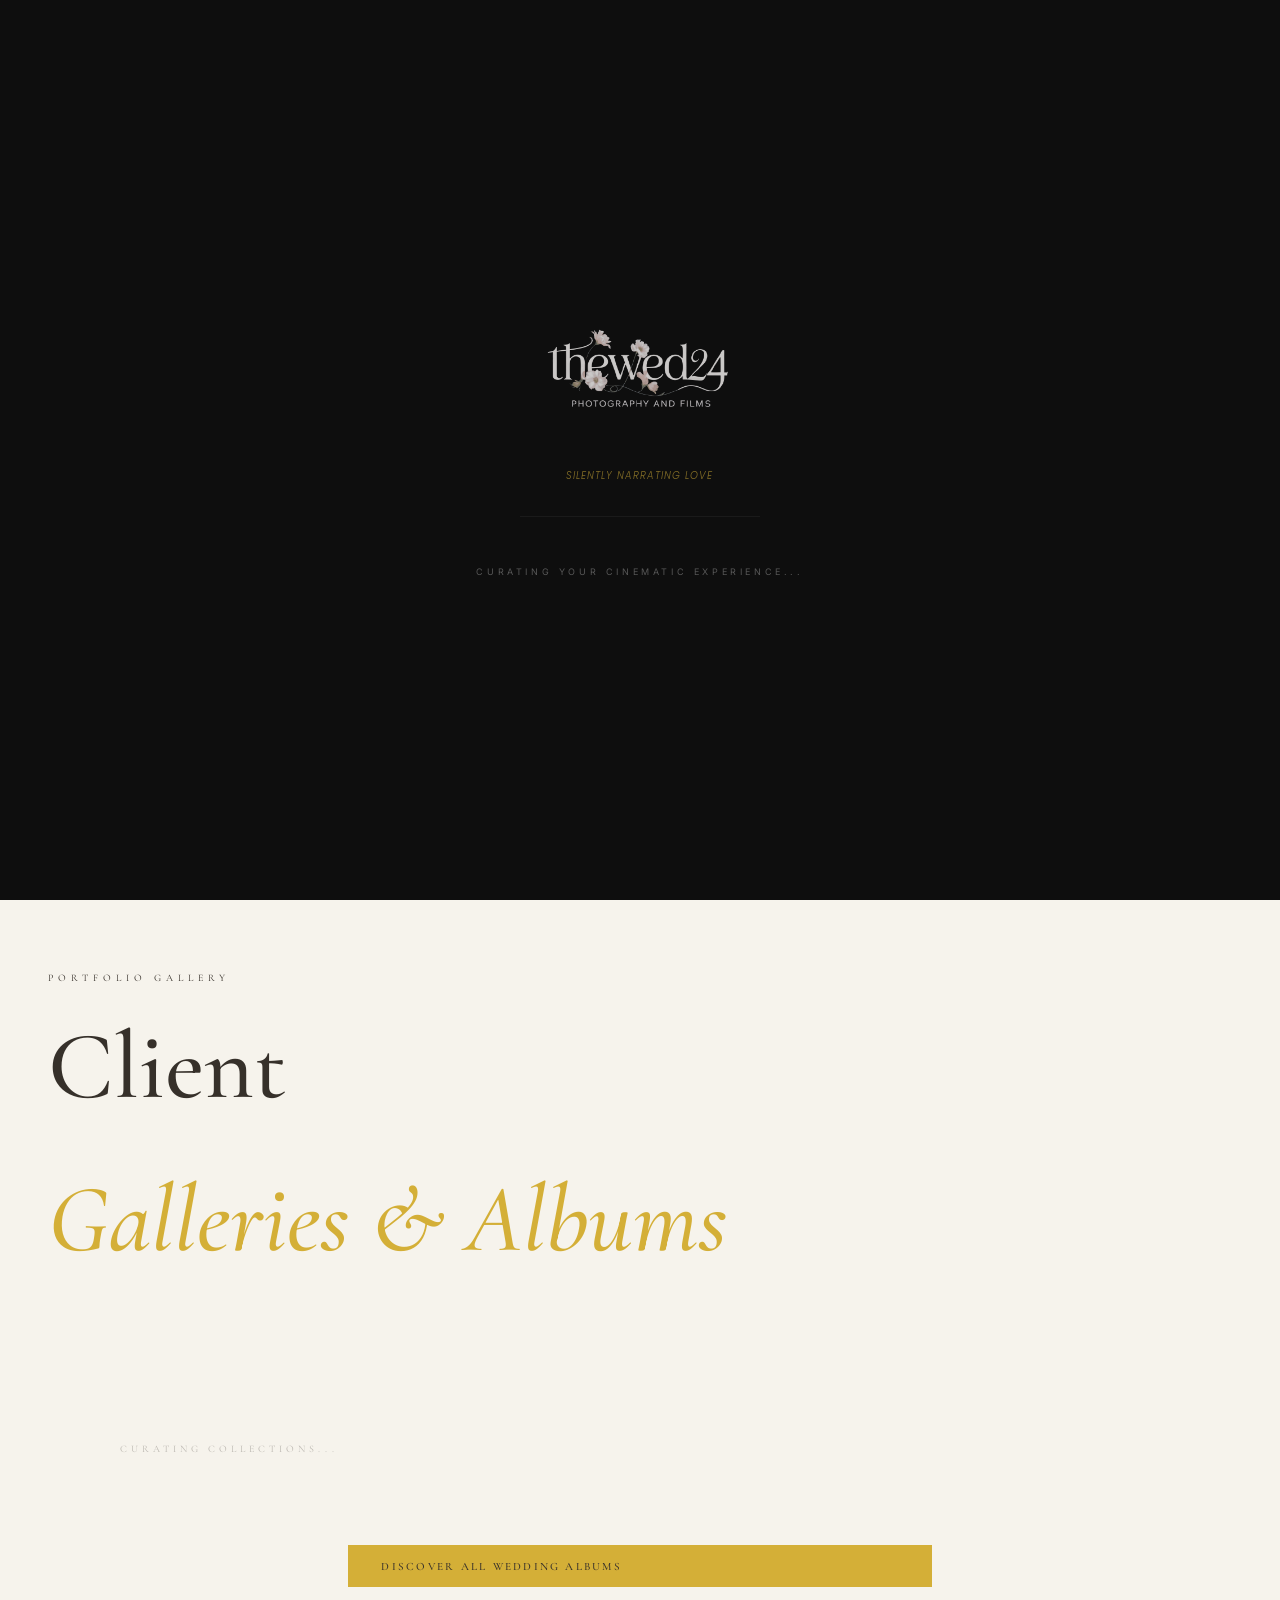
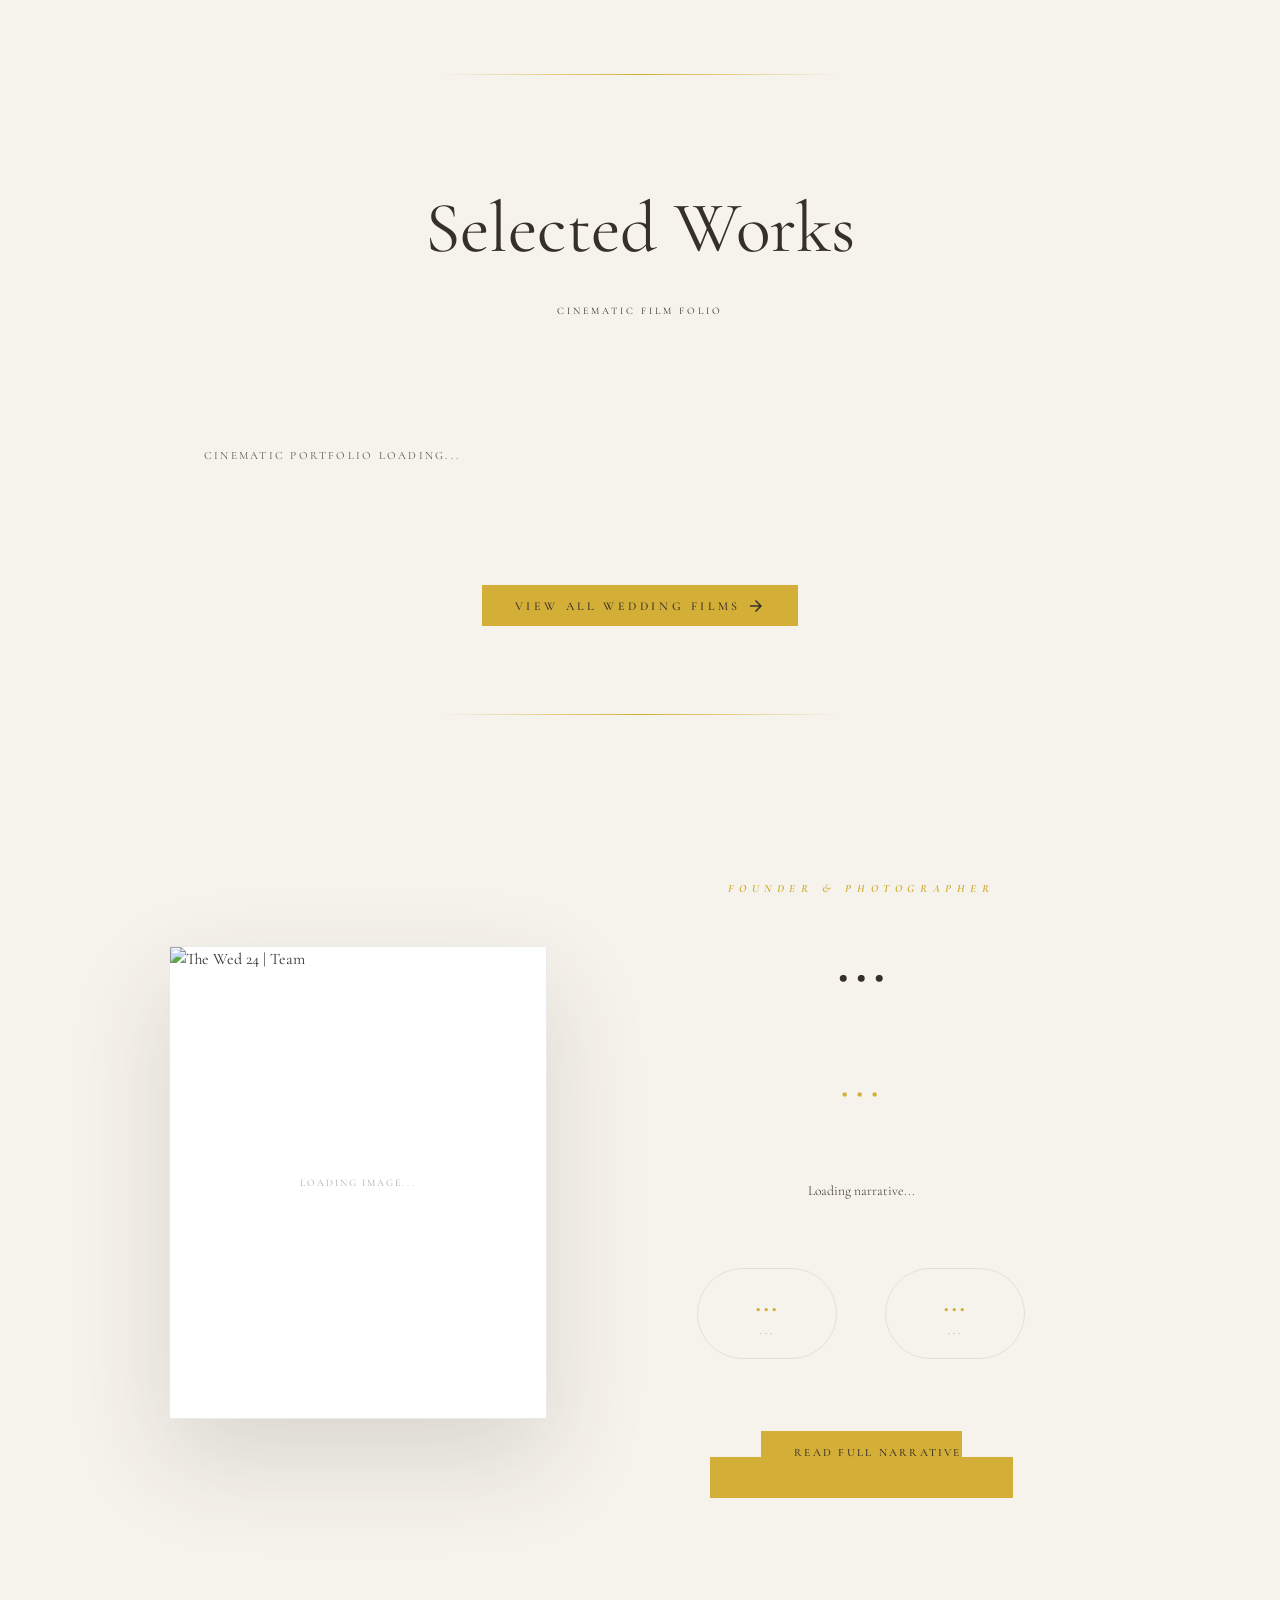
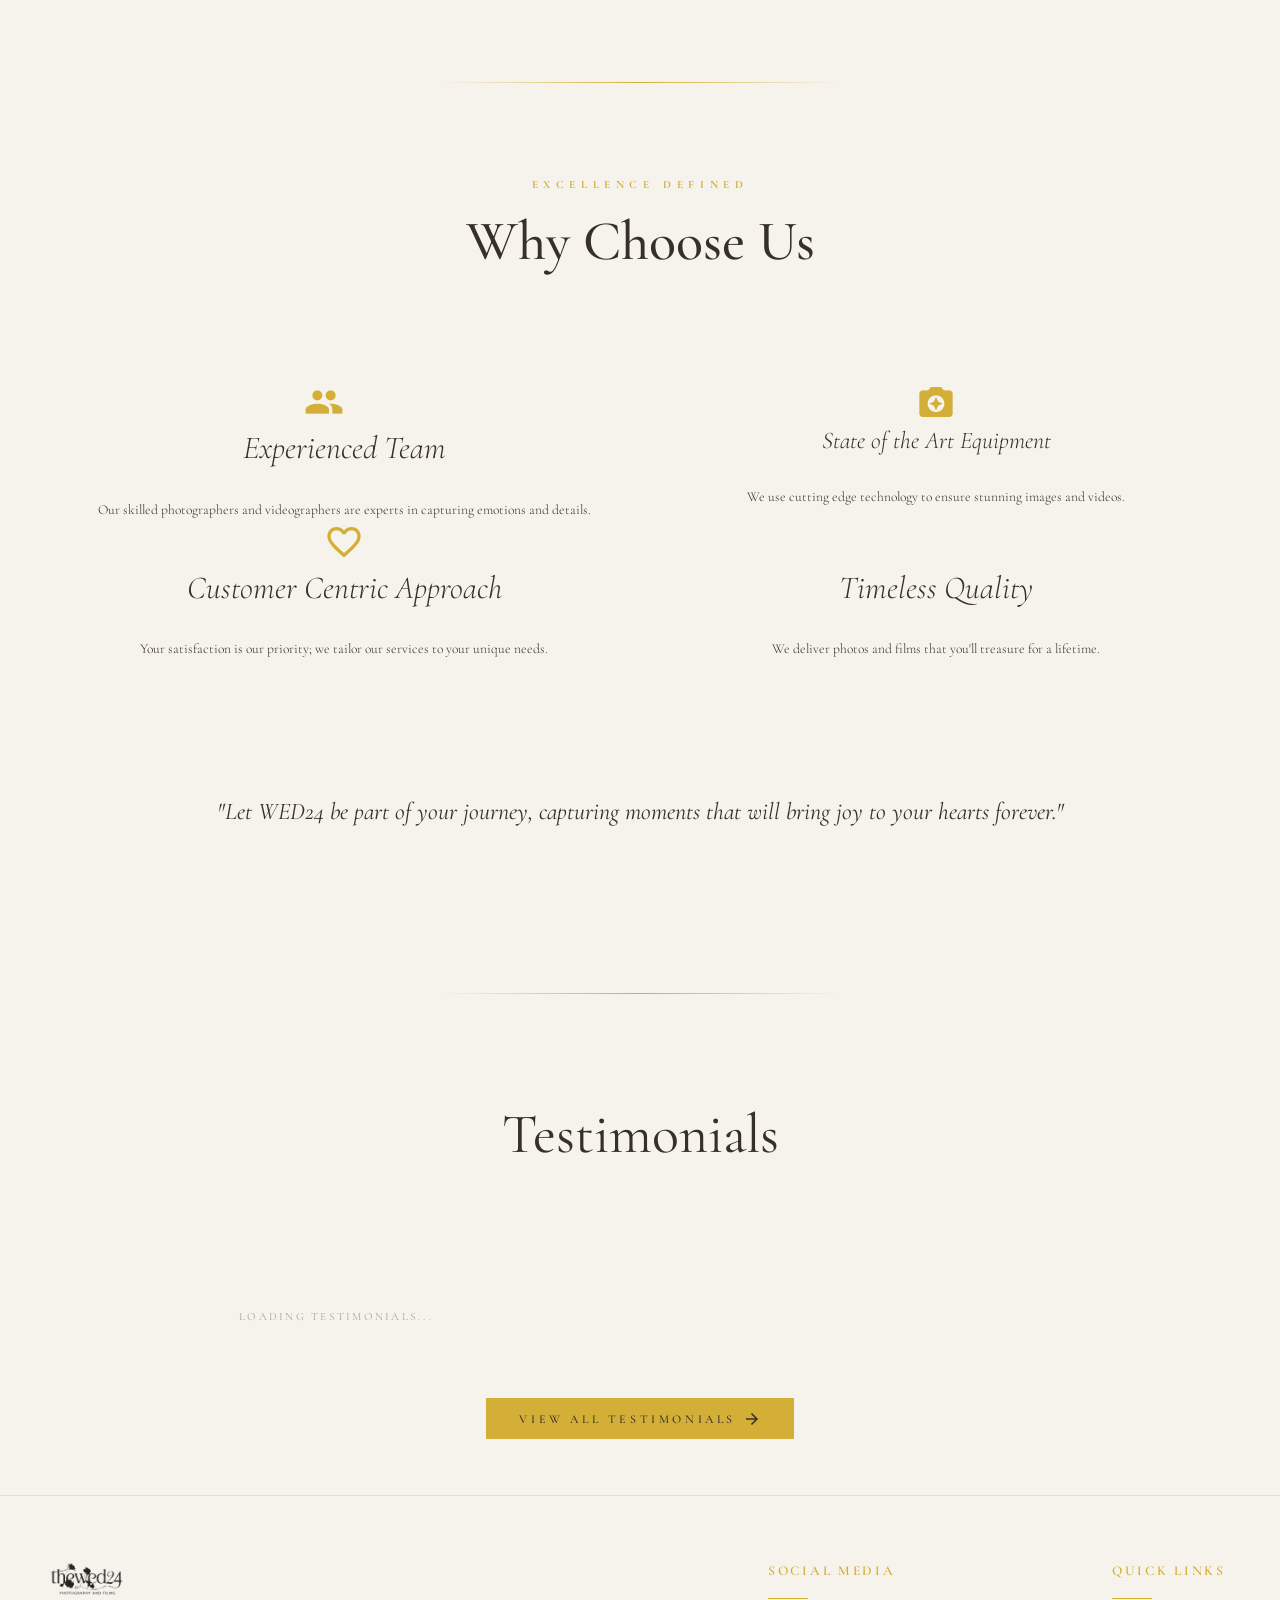
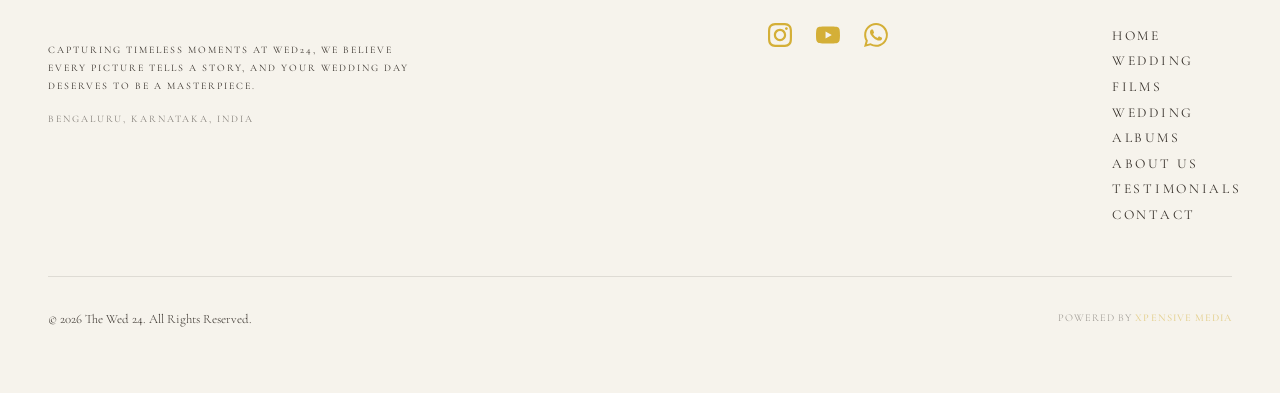
==== commit 41816e3c: "feat: modularize project structure with new CSS/JS components and update layout grid" ====
--- a/index.html
+++ b/index.html
@@ -12,6 +12,10 @@
     <link rel="canonical" href="https://thewed24.com/">
     <meta http-equiv="Content-Security-Policy" content="upgrade-insecure-requests">
     <link rel="icon" type="image/png" href="assets/the_wed_24_logo.png">
+    <link rel="preload" as="image" href="assets/laptop-hero-1.webp">
+    <link rel="preload" as="image" href="assets/the_wed_24_logo.png">
+    <link rel="preconnect" href="https://www.gstatic.com" crossorigin>
+    <link rel="preconnect" href="https://firebasestorage.googleapis.com" crossorigin>
 
     <!-- Open Graph / Facebook -->
     <meta property="og:type" content="website">
@@ -19,10 +23,10 @@
     <meta property="og:title" content="The Wed 24 | Wedding Cinematography | Bengaluru">
     <meta property="og:description"
         content="Cinematic luxury wedding photography and videography by The Wed 24. Capturing silent narratives for the timeless romantic.">
-    <meta property="og:image" content="https://thewed24.com/assets/the_wed_24_logo.png?v=2">
-    <meta property="og:image:type" content="image/png">
-    <meta property="og:image:width" content="600">
-    <meta property="og:image:height" content="600">
+    <meta property="og:image" content="https://thewed24.com/assets/og-logo.jpg">
+    <meta property="og:image:type" content="image/jpeg">
+    <meta property="og:image:width" content="1200">
+    <meta property="og:image:height" content="1200">
 
     <!-- Twitter -->
     <meta property="twitter:card" content="summary_large_image">
@@ -30,7 +34,7 @@
     <meta property="twitter:title" content="The Wed 24 | Wedding Cinematography | Bengaluru">
     <meta property="twitter:description"
         content="Cinematic luxury wedding photography and videography by The Wed 24. Capturing silent narratives for the timeless romantic.">
-    <meta property="twitter:image" content="https://thewed24.com/assets/the_wed_24_logo.png?v=2">
+    <meta property="twitter:image" content="https://thewed24.com/assets/og-logo.jpg">
 
     <!-- JSON-LD Structured Data -->
     <script type="application/ld+json">
@@ -138,7 +142,8 @@
 
         .hero-track {
             display: flex;
-            width: 400%; /* 4 slides × 100% */
+            width: 400%;
+            /* 4 slides × 100% */
             height: 100%;
             transition: transform 0.9s cubic-bezier(0.77, 0, 0.175, 1);
             will-change: transform;
@@ -146,7 +151,8 @@
 
         .hero-slide {
             position: relative;
-            width: 25%; /* each slide = 100vw (track is 400%) */
+            width: 25%;
+            /* each slide = 100vw (track is 400%) */
             height: 100%;
             flex-shrink: 0;
         }
@@ -161,7 +167,7 @@
         .hero-slide-overlay {
             position: absolute;
             inset: 0;
-            background: rgba(0, 0, 0, 0.52);
+            background: rgba(0, 0, 0, 0.30);
         }
 
         /* Dot Indicators */
@@ -411,7 +417,7 @@
                 </div>
             </div>
 
-            <div id="homeAlbumsContainer" class="grid grid-cols-1 md:grid-cols-2 lg:grid-cols-3 gap-x-12 gap-y-32">
+            <div id="homeAlbumsContainer" class="grid grid-cols-2 md:grid-cols-3 gap-x-3 gap-y-10 md:gap-x-12 md:gap-y-32">
                 <!-- Albums will be injected here -->
                 <div class="col-span-full py-20 text-center opacity-30 uppercase tracking-[0.4em] text-[10px]">
                     Curating Collections...
@@ -687,7 +693,8 @@
             <div class="footer-bottom fade-in">
                 <p>© 2026 The Wed 24. All Rights Reserved.</p>
                 <p class="footer-powered">
-                    Powered by <a href="https://xpensivemedia.vercel.app" target="_blank" class="hover:text-primary transition-colors">Xpensive Media</a>
+                    Powered by <a href="https://xpensivemedia.vercel.app" target="_blank"
+                        class="hover:text-primary transition-colors">Xpensive Media</a>
                 </p>
             </div>
         </div>
@@ -714,4 +721,4 @@
     </script>
 </body>
 
-</html>+</html>
--- a/css/main.css
+++ b/css/main.css
@@ -419,9 +419,28 @@
     max-width: 42rem;
 }
 
+.px-8 {
+    padding-left: 2rem;
+    padding-right: 2rem;
+}
+
+@media (max-width: 768px) {
+    .px-8 {
+        padding-left: 1rem !important;
+        padding-right: 1rem !important;
+    }
+}
+
 .px-12 {
     padding-left: 3rem;
     padding-right: 3rem;
+}
+
+@media (max-width: 768px) {
+    .px-12 {
+        padding-left: 1.25rem !important;
+        padding-right: 1.25rem !important;
+    }
 }
 
 .pl-12 {
@@ -452,6 +471,14 @@
 }
 
 /* Margin & Padding Utilities */
+.mt-2 {
+    margin-top: 0.5rem;
+}
+
+.mt-3 {
+    margin-top: 0.75rem;
+}
+
 .mt-4 {
     margin-top: 1rem;
 }
@@ -486,6 +513,14 @@
 
 .mb-4 {
     margin-bottom: 1rem;
+}
+
+.mb-3 {
+    margin-bottom: 0.75rem;
+}
+
+.mb-2 {
+    margin-bottom: 0.5rem;
 }
 
 .mb-8 {
@@ -696,6 +731,54 @@
     grid-template-columns: repeat(3, minmax(0, 1fr));
 }
 
+.columns-3 {
+    column-count: 3;
+}
+
+@media (max-width: 768px) {
+    .columns-3 {
+        column-count: 3 !important;
+    }
+}
+
+.detail-grid-gap {
+    column-gap: 1.5rem;
+}
+
+@media (max-width: 768px) {
+    .detail-grid-gap {
+        column-gap: 0.5rem !important;
+    }
+}
+
+.gap-x-2 {
+    column-gap: 0.5rem;
+}
+
+.gap-x-3 {
+    column-gap: 0.75rem;
+}
+
+.gap-x-4 {
+    column-gap: 1rem;
+}
+
+.gap-x-12 {
+    column-gap: 3rem;
+}
+
+.gap-y-10 {
+    row-gap: 2.5rem;
+}
+
+.gap-y-16 {
+    row-gap: 4rem;
+}
+
+.gap-y-32 {
+    row-gap: 8rem;
+}
+
 .grid-cols-4 {
     grid-template-columns: repeat(4, minmax(0, 1fr));
 }
@@ -790,6 +873,14 @@
 /* Responsive Column Utilities for Masonry */
 .columns-1 {
     column-count: 1 !important;
+}
+
+.columns-2 {
+    column-count: 2 !important;
+}
+
+.columns-3 {
+    column-count: 3 !important;
 }
 
 @media (min-width: 768px) {
@@ -934,9 +1025,57 @@
 .footer-bottom .footer-powered {
     font-size: 0.65rem;
     text-transform: uppercase;
-    letter-spacing: 0.2em;
-    opacity: 1;
-    text-align: right;
+    letter-spacing: 0.1em;
+    opacity: 0.5;
+}
+
+/* Responsive Utilities (md: prefix) */
+@media (min-width: 768px) {
+    .md\:grid-cols-2 {
+        grid-template-columns: repeat(2, minmax(0, 1fr));
+    }
+
+    .md\:grid-cols-3 {
+        grid-template-columns: repeat(3, minmax(0, 1fr));
+    }
+
+    .md\:grid-cols-4 {
+        grid-template-columns: repeat(4, minmax(0, 1fr));
+    }
+
+    .md\:gap-x-12 {
+        column-gap: 3rem;
+    }
+
+    .md\:gap-y-32 {
+        row-gap: 8rem;
+    }
+
+    .md\:mt-8 {
+        margin-top: 2rem;
+    }
+
+    .md\:mb-8 {
+        margin-bottom: 2rem;
+    }
+    
+    .md\:mb-6 {
+        margin-bottom: 1.5rem;
+    }
+
+    .md\:px-12 {
+        padding-left: 3rem;
+        padding-right: 3rem;
+    }
+
+    .md\:py-24 {
+        padding-top: 6rem;
+        padding-bottom: 6rem;
+    }
+    
+    .md\:col-span-2 {
+        grid-column: span 2 / span 2;
+    }
 }
 
 .footer-bottom .footer-powered a {
--- a/css/components.css
+++ b/css/components.css
@@ -910,7 +910,7 @@
 }
 
 .album-title-action-row .album-title {
-    flex: 1 1 18rem;
+    flex: 1 1 auto; /* Allow shrinking */
     min-width: 0;
     overflow: hidden;
     text-overflow: ellipsis;
@@ -919,25 +919,68 @@
 
 .album-title-action-row .album-action-btn {
     flex: 0 0 auto;
-}
-
-@media (max-width: 640px) {
+    margin-left: auto;
+    font-size: 7px !important;
+    padding: 0.2rem 0.5rem !important;
+    letter-spacing: 0.1em !important;
+    border-width: 1px !important;
+    min-height: 0 !important;
+    line-height: 1 !important;
+}
+
+.album-one-line-text,
+.album-detail-tagline {
+    color: var(--color-on-surface);
+    font-size: 0.72rem;
+    letter-spacing: 0.22em;
+    line-height: 1.8;
+    margin-top: 0.75rem;
+    max-width: 44rem;
+    opacity: 0.62;
+    text-transform: uppercase;
+}
+
+.album-detail-tagline {
+    font-size: 0.82rem;
+    margin-top: -0.5rem;
+}
+
+@media (max-width: 768px) {
     .album-title-action-row {
-        display: grid;
-        grid-template-columns: minmax(0, 1fr) auto;
+        display: flex;
+        flex-direction: row; /* Back to row */
+        flex-wrap: wrap;
         align-items: center;
+        justify-content: space-between;
+        gap: 0.25rem;
     }
 
     .album-title-action-row .album-title {
-        white-space: normal;
+        white-space: nowrap;
         overflow: hidden;
-        display: -webkit-box;
-        -webkit-box-orient: vertical;
-        -webkit-line-clamp: 2;
+        text-overflow: ellipsis;
+        font-size: 0.75rem !important; 
+        line-height: 1.2;
+        flex: 1 1 auto;
+        min-width: 0;
     }
 
     .album-title-action-row .album-action-btn {
-        margin-left: 0;
+        margin-left: auto; /* Push to right */
+        padding: 0.1rem 0.2rem !important;
+        font-size: 6px !important; 
+        border-width: 1px !important;
+        min-height: 0 !important;
+        line-height: 1 !important;
+        letter-spacing: 0.05em !important;
+    }
+
+    .album-one-line-text,
+    .album-detail-tagline {
+        font-size: 0.5rem !important;
+        letter-spacing: 0.05em !important;
+        line-height: 1.2 !important;
+        margin-top: 0.2rem !important;
     }
 }
 
--- a/css/animations.css
+++ b/css/animations.css
@@ -84,3 +84,26 @@
 .reveal-delay-10 { transition-delay: 1.45s; }
 .reveal-delay-11 { transition-delay: 1.6s; }
 .reveal-delay-12 { transition-delay: 1.75s; }
+
+/* Skeleton Loader Animation */
+.skeleton {
+    background: #e2e8f0;
+    background: linear-gradient(
+        90deg,
+        rgba(212, 175, 55, 0.05) 25%,
+        rgba(212, 175, 55, 0.15) 50%,
+        rgba(212, 175, 55, 0.05) 75%
+    );
+    background-size: 200% 100%;
+    animation: skeleton-loading 1.5s infinite linear;
+    border-radius: 4px;
+}
+
+@keyframes skeleton-loading {
+    0% {
+        background-position: 200% 0;
+    }
+    100% {
+        background-position: -200% 0;
+    }
+}
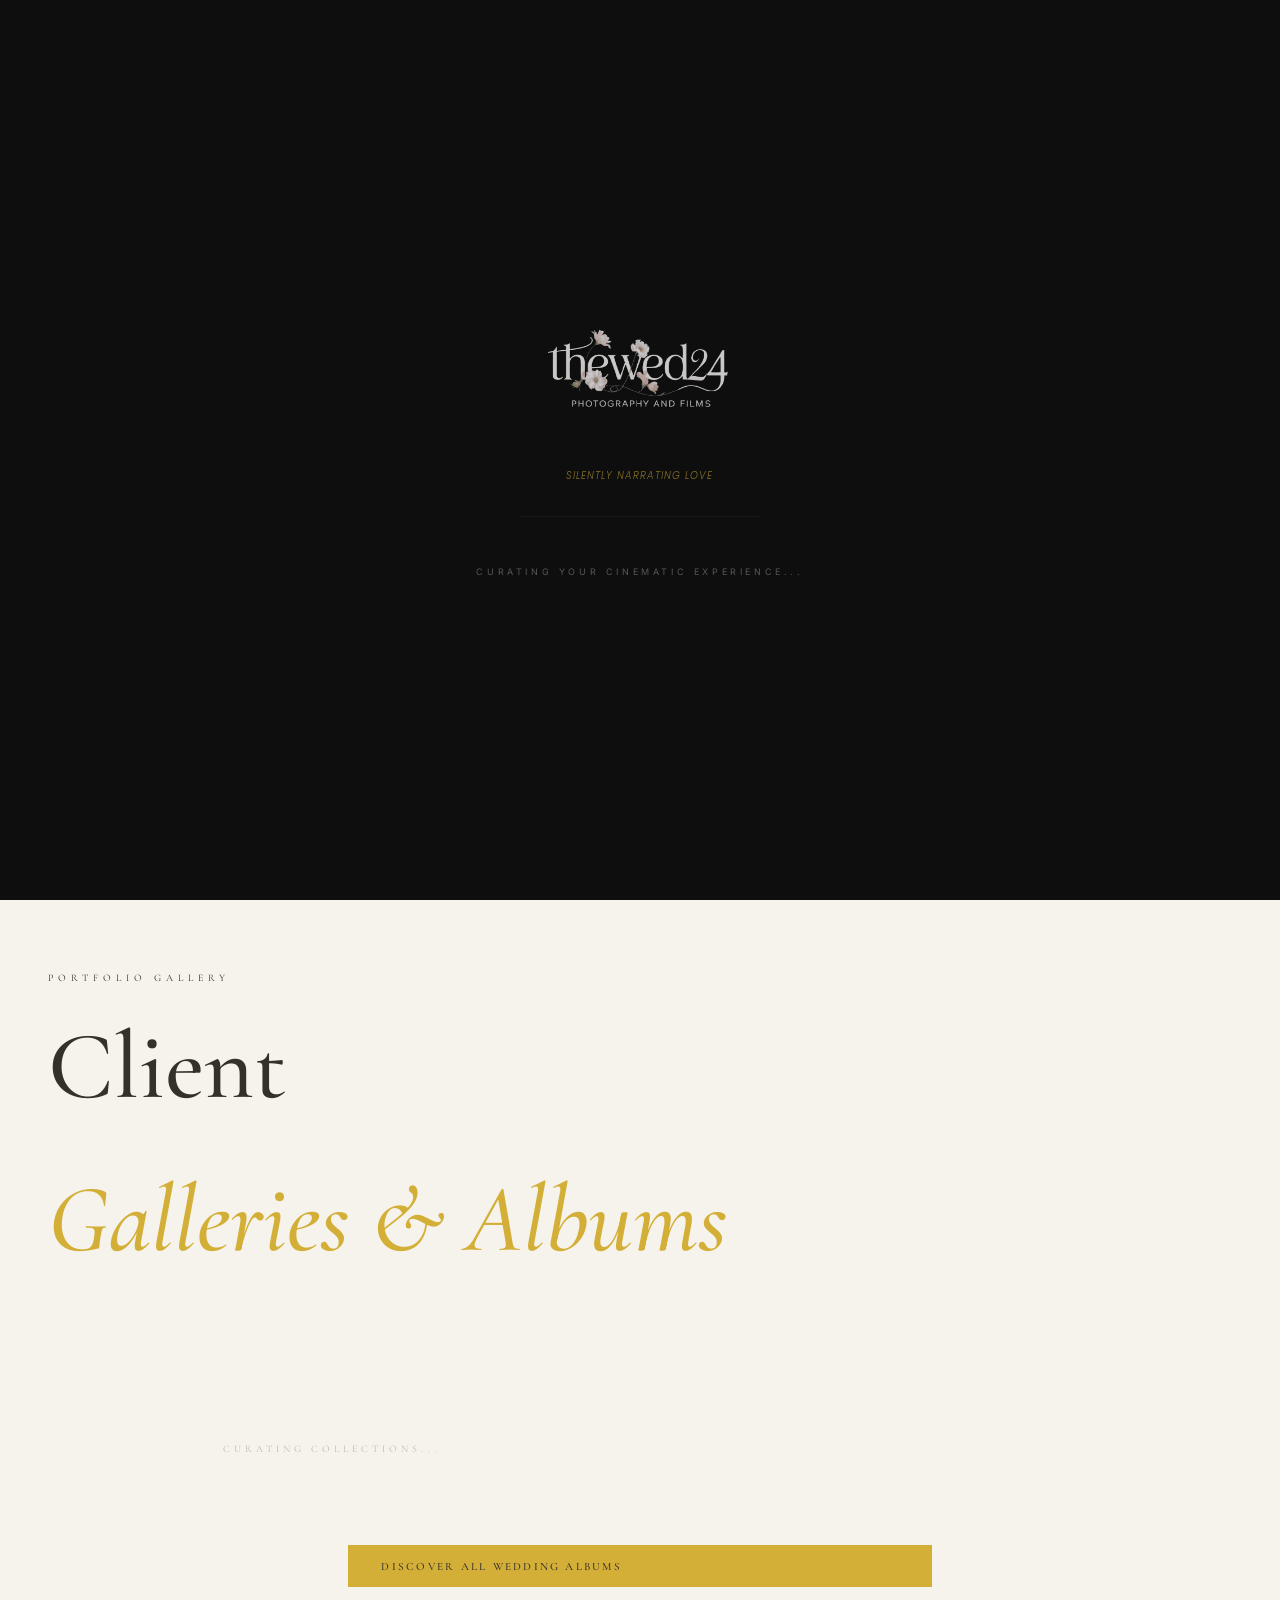
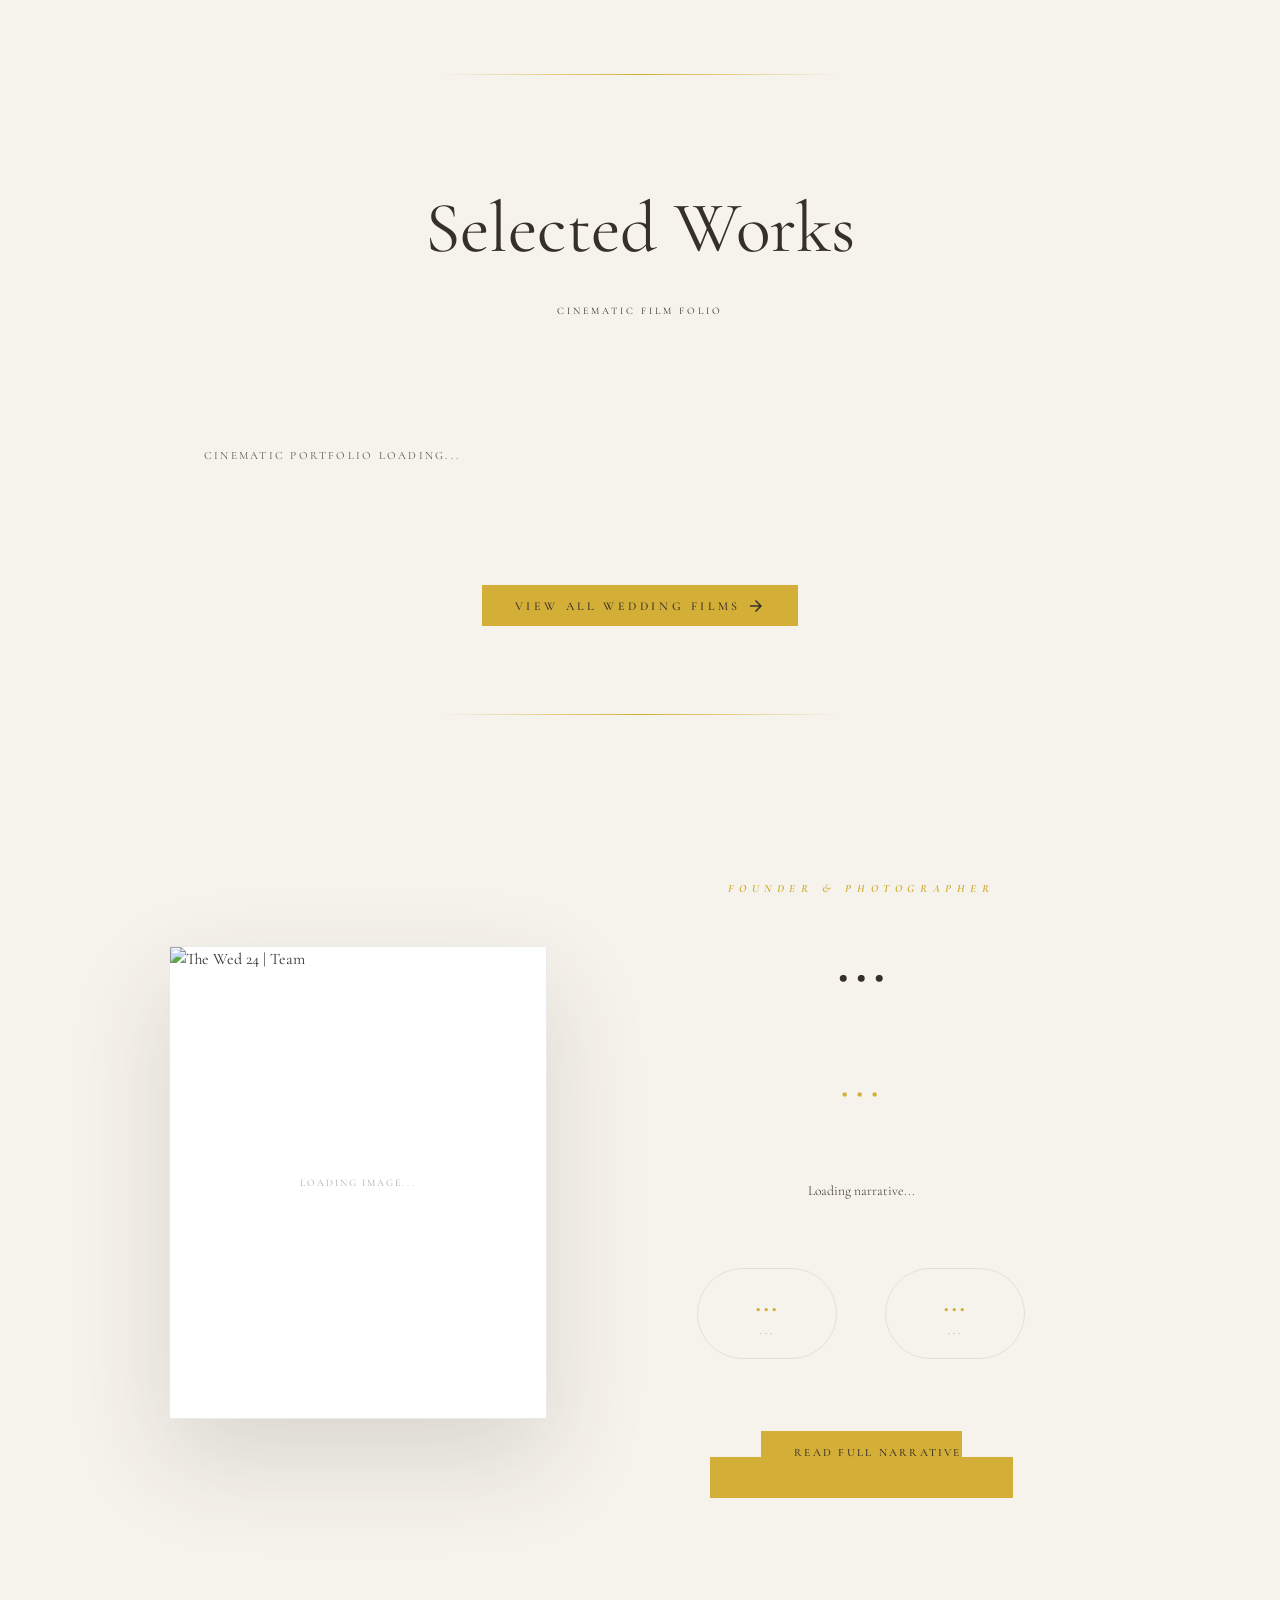
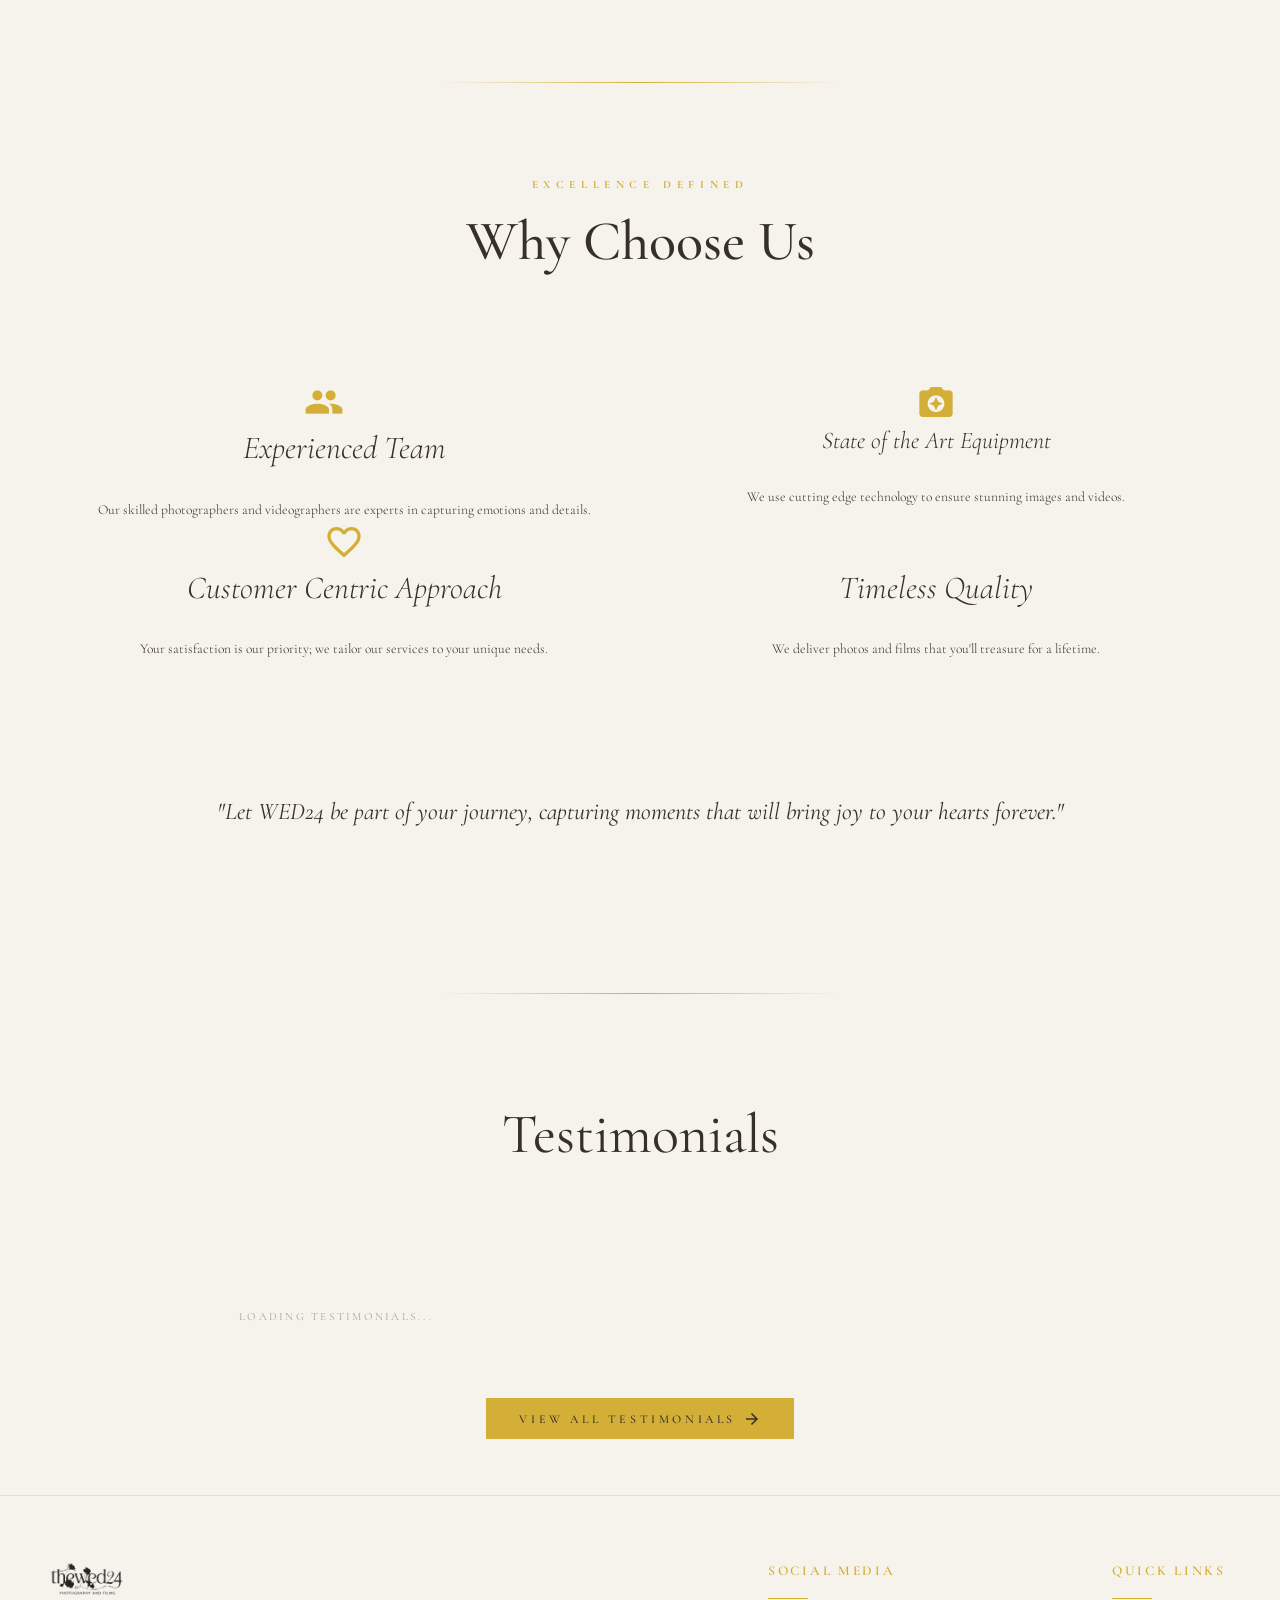
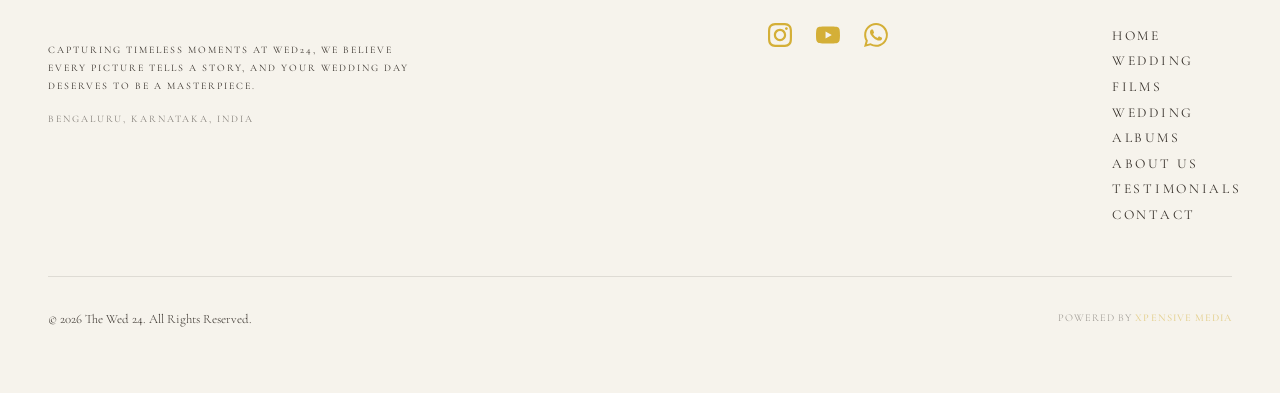
==== commit 8cd1eb30: "chore: deploy site and update project metadata" ====
--- a/index.html
+++ b/index.html
@@ -417,7 +417,7 @@
                 </div>
             </div>
 
-            <div id="homeAlbumsContainer" class="grid grid-cols-2 md:grid-cols-3 gap-x-3 gap-y-10 md:gap-x-12 md:gap-y-32">
+            <div id="homeAlbumsContainer" class="grid grid-cols-2 gap-x-3 gap-y-10 md:gap-x-12 md:gap-y-32">
                 <!-- Albums will be injected here -->
                 <div class="col-span-full py-20 text-center opacity-30 uppercase tracking-[0.4em] text-[10px]">
                     Curating Collections...
--- a/css/components.css
+++ b/css/components.css
@@ -967,8 +967,8 @@
 
     .album-title-action-row .album-action-btn {
         margin-left: auto; /* Push to right */
-        padding: 0.1rem 0.2rem !important;
-        font-size: 6px !important; 
+        padding: 0.2rem 0.4rem !important;
+        font-size: 8px !important; 
         border-width: 1px !important;
         min-height: 0 !important;
         line-height: 1 !important;
